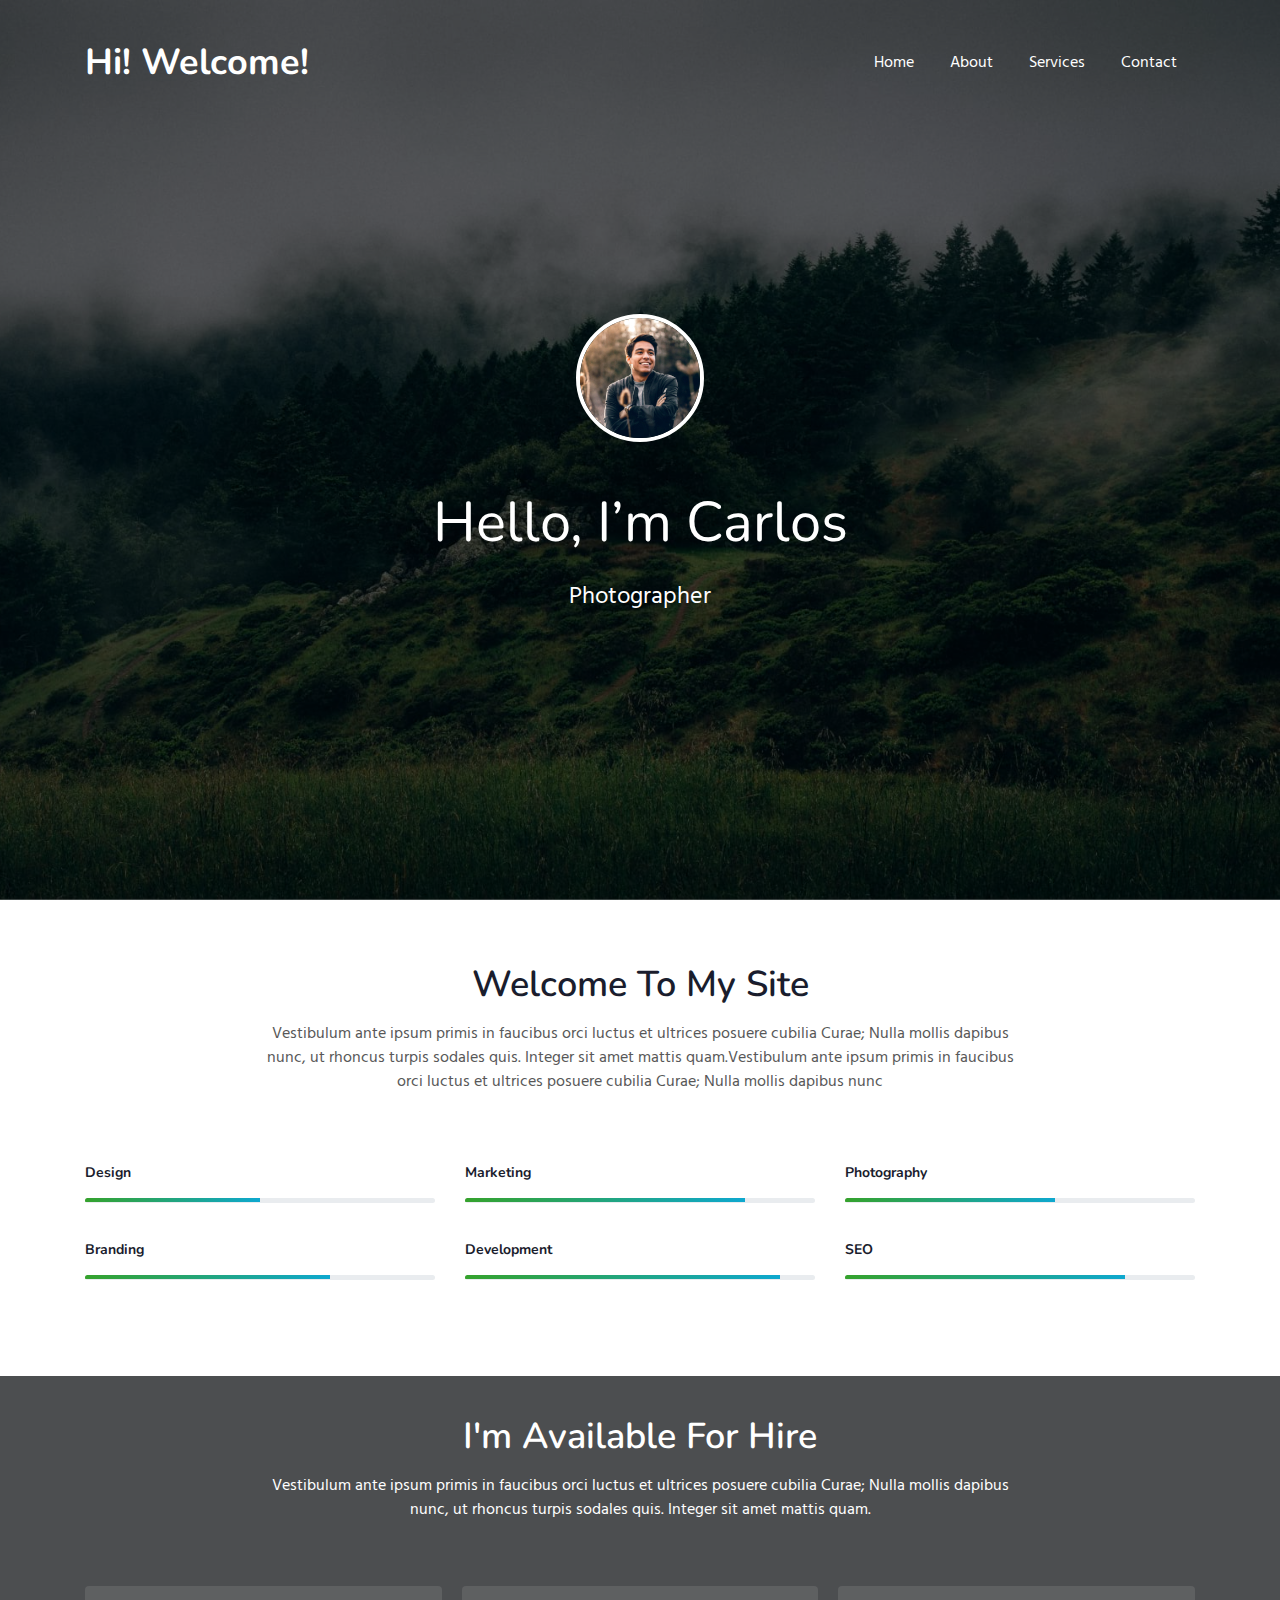
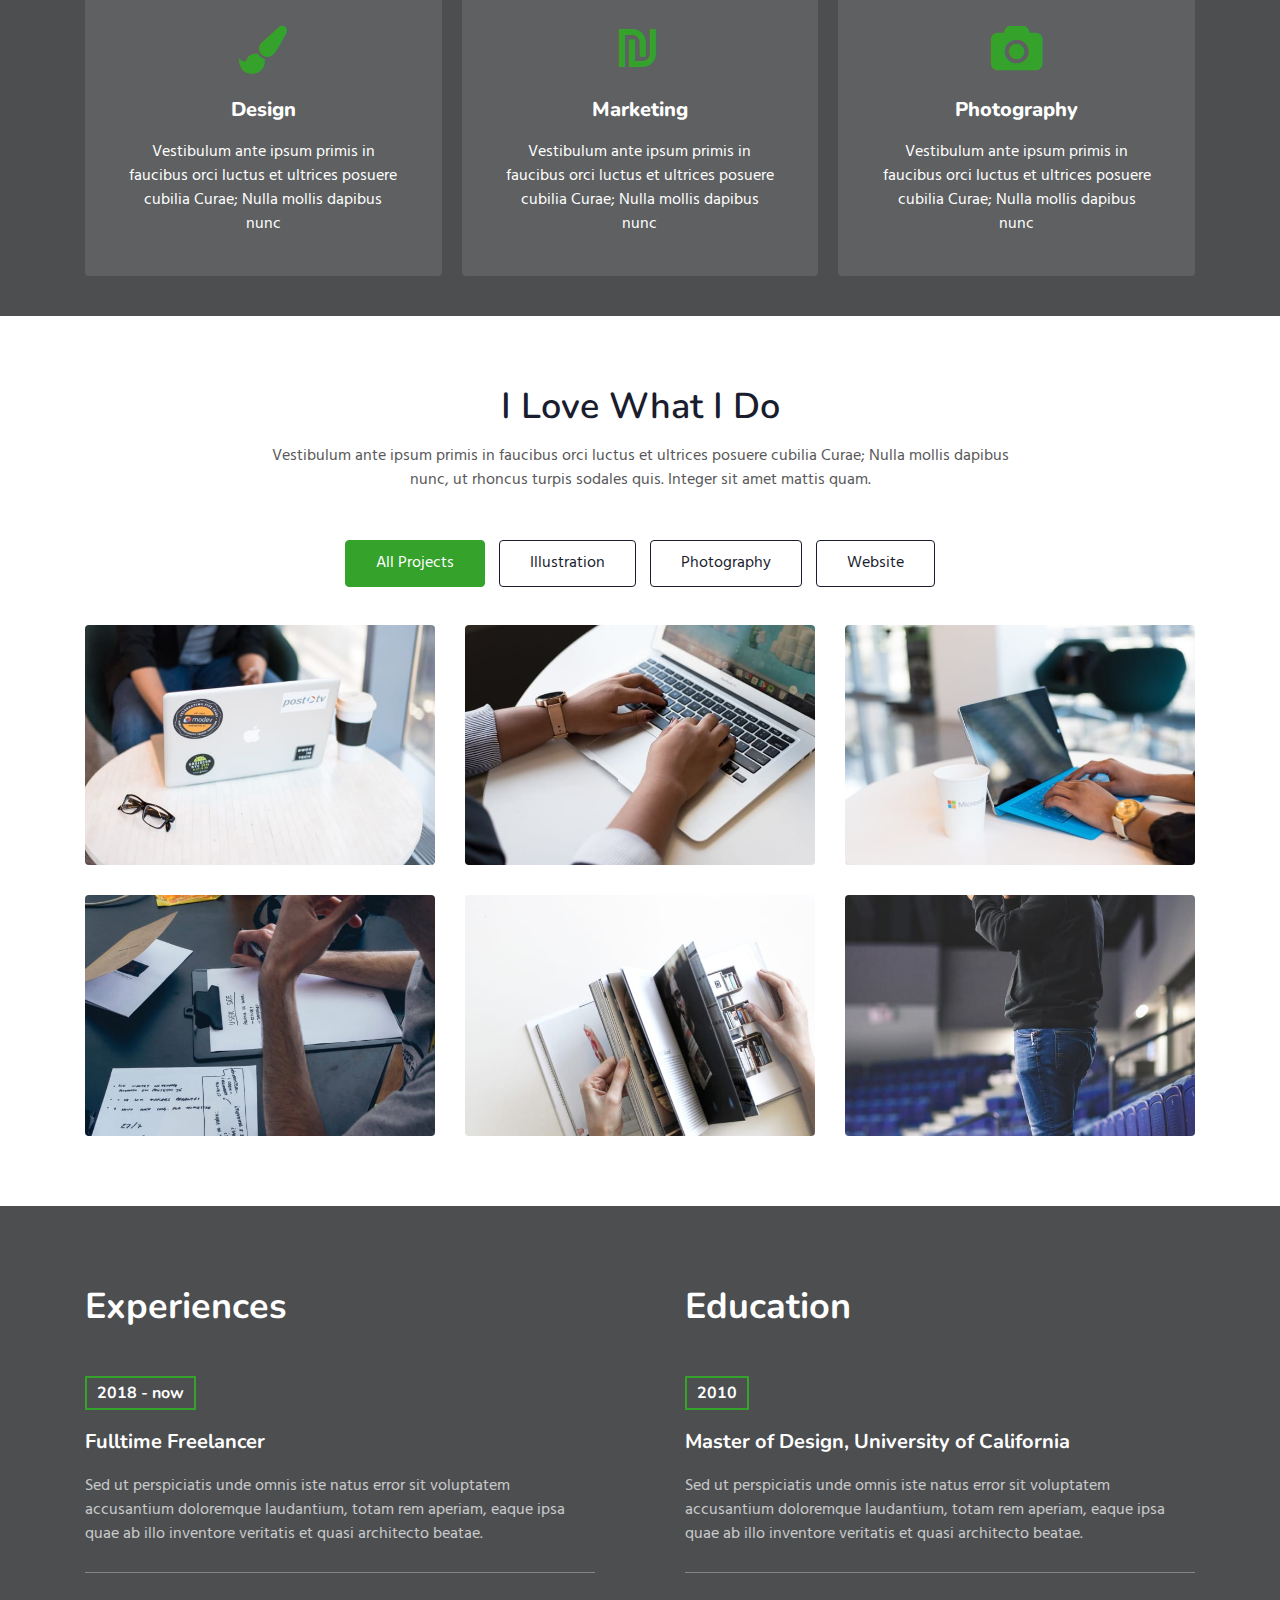
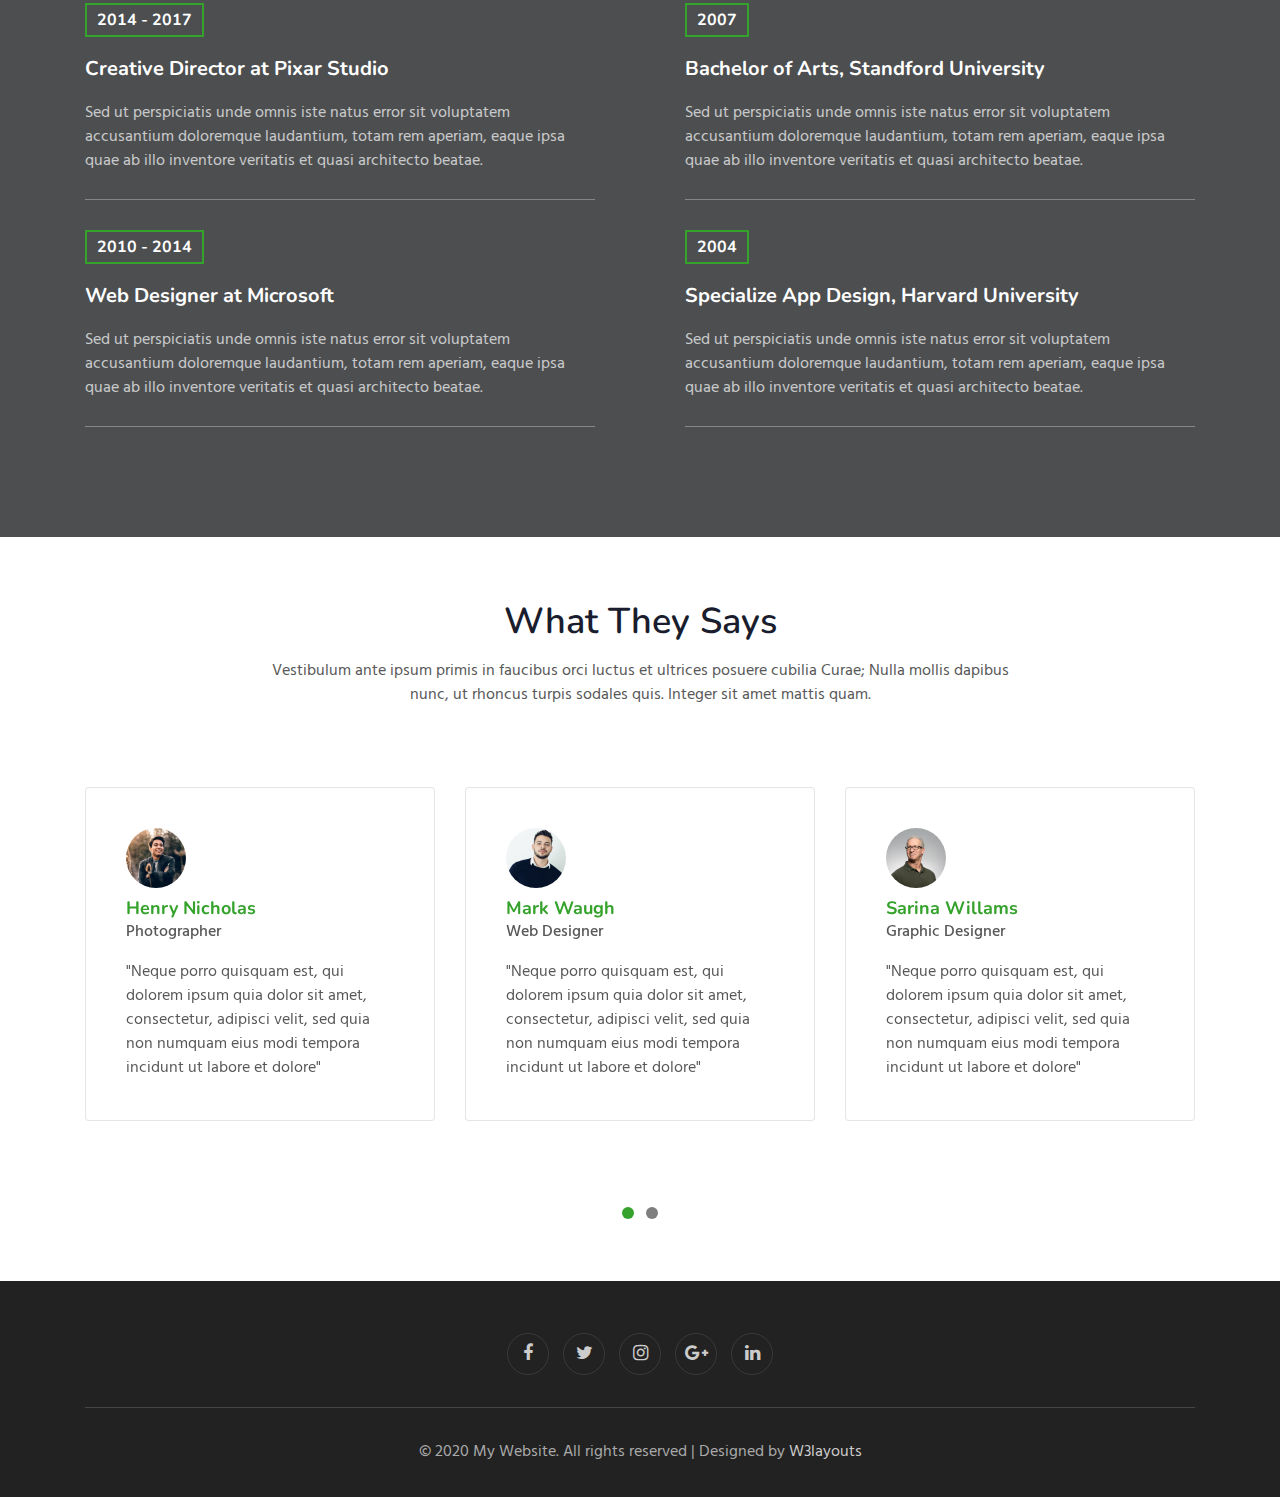
==== index.html @ 971c9e1f "Update index.html" ====
<!--
Author: W3layouts
Author URL: http://w3layouts.com
-->
<!doctype html>
<html lang="cn">
  <head>
    <!-- Required meta tags -->
    <meta charset="utf-8">
    <meta name="viewport" content="width=device-width, initial-scale=1, shrink-to-fit=no">

    <title>My Website a Personal Portfolio Category Bootstrap Responsive Website Template | Home :: W3layouts</title>
    <!-- web fonts -->
    <link href="//fonts.googleapis.com/css?family=Nunito:400,600,700,800,900&display=swap" rel="stylesheet">
    <link href="//fonts.googleapis.com/css?family=Hind&display=swap" rel="stylesheet">
    <!-- //web fonts -->
    <!-- Template CSS -->
    <link rel="stylesheet" href="assets/css/style-starter.css">
  </head>
  <body>

<section class="w3l-bootstrap-header">
  <nav class="navbar navbar-expand-lg navbar-light py-lg-3 py-2">
    <div class="container">
      <a class="navbar-brand" href="index.html"> Hi! Welcome!</a>
      <!-- if logo is image enable this   
    <a class="navbar-brand" href="#index.html">
        <img src="image-path" alt="Your logo" title="Your logo" style="height:35px;" />
    </a> -->
      <button class="navbar-toggler" type="button" data-toggle="collapse" data-target="#navbarSupportedContent"
        aria-controls="navbarSupportedContent" aria-expanded="false" aria-label="Toggle navigation">
        <span class="navbar-toggler-icon fa fa-bars"></span>
      </button>

      <div class="collapse navbar-collapse" id="navbarSupportedContent">
        <ul class="navbar-nav ml-auto">
          <li class="nav-item">
            <a class="nav-link" href="index.html">Home</a>
          </li>
          <li class="nav-item">
            <a class="nav-link" href="about.html">About</a>
          </li>
          <li class="nav-item">
            <a class="nav-link" href="services.html">Services</a>
          </li>
         
        
          <li class="nav-item">
            <a class="nav-link" href="contact.html">Contact</a>
          </li>
        </ul>
        
      </div>
    </div>
  </nav>
</section>
 <!--  Main banner section -->
 <section class="w3l-main-banner" id="home">
  <div class="companies20-content">
    <div class="companies-wrapper">
        <div class="item">
         
            <div class="slider-info banner-view text-center">
              <div class="banner-info container">
                <img src="assets/images/c1.jpg" alt="about image" class="img-fluid">
                <h3 class="banner-text mt-5">Hello, I’m Carlos
                  </h3>
                  <p class="my-4 mb-5">Photographer</p><br>
               
              </div>
            </div>
          
        </div>
    </div>
  </div>
</section>
 <!--  //Main banner section -->
<section class="w3l-about ">
<div class="skills-bars py-5">
 <div class="container py-md-3">
  <div class="heading text-center mx-auto">
    <h3 class="head">Welcome To My Site</h3>
    <p class="my-3 head"> Vestibulum ante ipsum primis in faucibus orci luctus et ultrices posuere cubilia Curae;
      Nulla mollis dapibus nunc, ut rhoncus
      turpis sodales quis. Integer sit amet mattis quam.Vestibulum ante ipsum primis in faucibus orci luctus et ultrices posuere cubilia Curae; Nulla mollis dapibus nunc</p>
      
    </div>
<div class="row mt-5 pt-3">
    <div class="col-lg-4 col-md-4 col-sm-6 skills-bar-grids mb-4 pb-2">
        <h4>Design</h4>
        <div class="progress">
        <div class="progress-bar progress-bar-striped bg-color" role="progressbar" style="width: 50% ;height:4px;" aria-valuenow="50" aria-valuemin="0" aria-valuemax="100">
      </div>
    </div>
</div>
    <div class="col-lg-4 col-md-4 col-sm-6 skills-bar-grids mb-4 pb-2">
        <h4>Marketing</h4>
        <div class="progress">
        <div class="progress-bar progress-bar-striped bg-color" role="progressbar" style="width: 80% ;height:4px;" aria-valuenow="50" aria-valuemin="0" aria-valuemax="100">
      </div>
    </div>
</div>
<div class="col-lg-4  col-md-4 col-sm-6 skills-bar-grids mb-4 pb-2">
    <h4>Photography</h4>
    <div class="progress">
    <div class="progress-bar progress-bar-striped bg-color" role="progressbar" style="width: 60% ;height:4px;" aria-valuenow="50" aria-valuemin="0" aria-valuemax="100">
  </div>
</div>
</div>
<div class="col-lg-4  col-md-4 col-sm-6 skills-bar-grids mb-4 pb-2">
    <h4>Branding</h4>
    <div class="progress">
    <div class="progress-bar progress-bar-striped bg-color" role="progressbar" style="width: 70% ;height:4px;" aria-valuenow="50" aria-valuemin="0" aria-valuemax="100">
  </div>
</div>
</div>
<div class="col-lg-4  col-md-4 col-sm-6 skills-bar-grids mb-4 pb-2">
    <h4>Development</h4>
    <div class="progress">
    <div class="progress-bar progress-bar-striped bg-color" role="progressbar" style="width: 90% ;height:4px;" aria-valuenow="50" aria-valuemin="0" aria-valuemax="100">
  </div>
</div>
</div>
<div class="col-lg-4 col-md-4 col-sm-6 skills-bar-grids ">
    <h4>SEO</h4>
    <div class="progress">
    <div class="progress-bar progress-bar-striped bg-color" role="progressbar" style="width: 80% ;height:4px;" aria-valuenow="50" aria-valuemin="0" aria-valuemax="100">
  </div>
</div>
</div>

 </div>
 </div>
</div>
 </section>
<section class="w3l-feature-3" id="features">
	<div class="grid top-bottom">
		<div class="container">
			<div class="heading text-center mx-auto">
                <h3 class="head text-white">I'm Available For Hire</h3>
                <p class="my-3 head text-white"> Vestibulum ante ipsum primis in faucibus orci luctus et ultrices posuere cubilia Curae;
                  Nulla mollis dapibus nunc, ut rhoncus
                  turpis sodales quis. Integer sit amet mattis quam.</p>
              </div>
			<div class="middle-section grid-column text-center mt-5 pt-3">
				<div class="three-grids-columns">
					<span class="fa fa-paint-brush"></span>
					<h4>Design</h4>
					<p>Vestibulum ante ipsum primis in faucibus orci luctus et ultrices posuere cubilia Curae; Nulla mollis dapibus nunc</p>
					
				</div>
				<div class="three-grids-columns">
					<span class="fa fa-ils"></span>
					<h4>Marketing</h4>
					<p>Vestibulum ante ipsum primis in faucibus orci luctus et ultrices posuere cubilia Curae; Nulla mollis dapibus nunc</p>
					
				</div>
				<div class="three-grids-columns">
					<span class="fa fa-camera"></span>
					<h4>Photography</h4>
					<p>Vestibulum ante ipsum primis in faucibus orci luctus et ultrices posuere cubilia Curae; Nulla mollis dapibus nunc</p>
					
				</div>
			</div>
		</div>
	</div>
</section>
<div class="products-4" id="portfolio">
    <!-- Products4 block -->
    <div id="products4-block" class="text-center">
        <div class="container">
            <div class="heading text-center mx-auto mb-5">
                <h3 class="head">I Love What I Do</h3>
                <p class="my-3 head"> Vestibulum ante ipsum primis in faucibus orci luctus et ultrices posuere cubilia Curae;
                Nulla mollis dapibus nunc, ut rhoncus
                turpis sodales quis. Integer sit amet mattis quam.</p>
              </div>
            <input id="tab1" type="radio" name="tabs" checked>
            <label class="tabtle" for="tab1">All Projects</label>

            <input id="tab2" type="radio" name="tabs">
            <label class="tabtle" for="tab2">Illustration</label>

            <input id="tab3" type="radio" name="tabs">
            <label class="tabtle" for="tab3">Photography</label>

            <input id="tab4" type="radio" name="tabs">
            <label class="tabtle" for="tab4">Website</label>

            <section id="content1" class="tab-content text-left">
                <div class="d-grid grid-col-3">
                    <div class="product">
                        <a href="assets/images/g1.jpg" data-lightbox="example-set"
                            data-title="Lorem ipsum dolor sit amet consectetur adipisicing elit. Numquam architecto, ex veritatis">
                            <figure>
                                <img src="assets/images/g1.jpg" class="img-responsive" alt="" />
                            </figure>
                        </a>
                        
                    </div>
                    <div class="product">
                        <a href="assets/images/g2.jpg" data-lightbox="example-set"
                            data-title="Lorem ipsum dolor sit amet consectetur adipisicing elit. Numquam architecto, ex veritatis">
                            <figure>
                                <img src="assets/images/g2.jpg" class="img-responsive" alt="" />
                            </figure>
                        </a>
                        
                    </div>
                    <div class="product">
                        <a href="assets/images/g3.jpg" data-lightbox="example-set"
                            data-title="Lorem ipsum dolor sit amet consectetur adipisicing elit. Numquam architecto, ex veritatis">
                            <figure>
                                <img src="assets/images/g3.jpg" class="img-responsive" alt="" />
                            </figure>
                        </a>
                        
                    </div>
                    <div class="product">
                        <a href="assets/images/g4.jpg" data-lightbox="example-set"
                            data-title="Lorem ipsum dolor sit amet consectetur adipisicing elit. Numquam architecto, ex veritatis">
                            <figure>
                                <img src="assets/images/g4.jpg" class="img-responsive" alt="" />
                            </figure>
                        </a>
                        
                    </div>
                    <div class="product">
                        <a href="assets/images/g5.jpg" data-lightbox="example-set"
                            data-title="Lorem ipsum dolor sit amet consectetur adipisicing elit. Numquam architecto, ex veritatis">
                            <figure>
                                <img src="assets/images/g5.jpg" class="img-responsive" alt="" />
                            </figure>
                        </a>
                       
                    </div>
                    <div class="product">
                        <a href="assets/images/g6.jpg" data-lightbox="example-set"
                            data-title="Lorem ipsum dolor sit amet consectetur adipisicing elit. Numquam architecto, ex veritatis">
                            <figure>
                                <img src="assets/images/g6.jpg" class="img-responsive" alt="" />
                            </figure>
                        </a>
                        
                    </div>
                    
                    
                </div>
            </section>

            <section id="content2" class="tab-content text-left">
                <div class="d-grid grid-col-3">
                    <div class="product">
                        <a href="assets/images/g7.jpg" data-lightbox="example-set"
                            data-title="Lorem ipsum dolor sit amet consectetur adipisicing elit. Numquam architecto, ex veritatis">
                            <figure>
                                <img src="assets/images/g7.jpg" class="img-responsive" alt="" />
                            </figure>
                        </a>
                        
                    </div>
                    <div class="product">
                        <a href="assets/images/g8.jpg" data-lightbox="example-set"
                            data-title="Lorem ipsum dolor sit amet consectetur adipisicing elit. Numquam architecto, ex veritatis">
                            <figure>
                                <img src="assets/images/g8.jpg" class="img-responsive" alt="" />
                            </figure>
                        </a>
                       
                    </div>
                    <div class="product">
                        <a href="assets/images/g1.jpg" data-lightbox="example-set"
                            data-title="Lorem ipsum dolor sit amet consectetur adipisicing elit. Numquam architecto, ex veritatis">
                            <figure>
                                <img src="assets/images/g1.jpg" class="img-responsive" alt="" />
                            </figure>
                        </a>
                       
                    </div>
                    <div class="product">
                        <a href="assets/images/g2.jpg" data-lightbox="example-set"
                            data-title="Lorem ipsum dolor sit amet consectetur adipisicing elit. Numquam architecto, ex veritatis">
                            <figure>
                                <img src="assets/images/g2.jpg" class="img-responsive" alt="" />
                            </figure>
                        </a>
                       
                    </div>
                    <div class="product">
                        <a href="assets/images/g3.jpg" data-lightbox="example-set"
                            data-title="Lorem ipsum dolor sit amet consectetur adipisicing elit. Numquam architecto, ex veritatis">
                            <figure>
                                <img src="assets/images/g3.jpg" class="img-responsive" alt="" />
                            </figure>
                        </a>
                        
                    </div>
                    <div class="product">
                        <a href="assets/images/g4.jpg" data-lightbox="example-set"
                            data-title="Lorem ipsum dolor sit amet consectetur adipisicing elit. Numquam architecto, ex veritatis">
                            <figure>
                                <img src="assets/images/g4.jpg" class="img-responsive" alt="" />
                            </figure>
                        </a>
                        
                    </div>
                </div>
            </section>

            <section id="content3" class="tab-content text-left">
                <div class="d-grid grid-col-3">
                    <div class="product">
                        <a href="assets/images/g5.jpg" data-lightbox="example-set"
                            data-title="Lorem ipsum dolor sit amet consectetur adipisicing elit. Numquam architecto, ex veritatis">
                            <figure>
                                <img src="assets/images/g5.jpg" class="img-responsive" alt="" />
                            </figure>
                        </a>
                      
                    </div>
                    <div class="product">
                        <a href="assets/images/g6.jpg" data-lightbox="example-set"
                            data-title="Lorem ipsum dolor sit amet consectetur adipisicing elit. Numquam architecto, ex veritatis">
                            <figure>
                                <img src="assets/images/g6.jpg" class="img-responsive" alt="" />
                            </figure>
                        </a>
                       
                    </div>
                    <div class="product">
                        <a href="assets/images/g7.jpg" data-lightbox="example-set"
                            data-title="Lorem ipsum dolor sit amet consectetur adipisicing elit. Numquam architecto, ex veritatis">
                            <figure>
                                <img src="assets/images/g7.jpg" class="img-responsive" alt="" />
                            </figure>
                        </a>
                        
                    </div>
                </div>
            </section>

            <section id="content4" class="tab-content text-left">
                <div class="d-grid grid-col-3">
                    <div class="product">
                        <a href="assets/images/g8.jpg" data-lightbox="example-set"
                            data-title="Lorem ipsum dolor sit amet consectetur adipisicing elit. Numquam architecto, ex veritatis">
                            <figure>
                                <img src="assets/images/g8.jpg" class="img-responsive" alt="" />
                            </figure>
                        </a>
                        
                    </div>
                    <div class="product">
                        <a href="assets/images/g1.jpg" data-lightbox="example-set"
                            data-title="Lorem ipsum dolor sit amet consectetur adipisicing elit. Numquam architecto, ex veritatis">
                            <figure>
                                <img src="assets/images/g1.jpg" class="img-responsive" alt="" />
                            </figure>
                        </a>
                        
                    </div>
                </div>
            </section>
        </div>
    </div>
    <!-- Products4 block -->
</div>
<script src="assets/js/jquery-3.3.1.min.js"></script>
<script src="assets/js/lightbox-plus-jquery.min.js"></script>
<section class="services-12" id="experience">
	<div class="form-12-content">
		<div class="container">
			<div class="grid grid-column-2 ">
				
				<div class="column1">
          <h3 class="mb-5">Experiences</h3>
					<div class="experience-top">
            <h5>2018 - now</h5>
						<h4>Fulltime Freelancer</h4>
						<p class="my-3 text-white">Sed ut perspiciatis unde omnis iste natus error sit voluptatem accusantium doloremque laudantium, totam rem aperiam, eaque ipsa quae ab illo inventore veritatis et quasi architecto beatae.</p>
            </div>
            <div class="experience-top">
              <h5>2014 - 2017</h5>
              <h4>Creative Director at Pixar Studio</h4>
              <p class="my-3 text-white">Sed ut perspiciatis unde omnis iste natus error sit voluptatem accusantium doloremque laudantium, totam rem aperiam, eaque ipsa quae ab illo inventore veritatis et quasi architecto beatae.</p>
              </div>
              <div class="experience-top">
                <h5>2010 - 2014</h5>
                <h4>Web Designer at Microsoft</h4>
                <p class="my-3 text-white">Sed ut perspiciatis unde omnis iste natus error sit voluptatem accusantium doloremque laudantium, totam rem aperiam, eaque ipsa quae ab illo inventore veritatis et quasi architecto beatae.</p>
                </div>
					</div>
					<div class="column2">
            <h3 class="mb-5">Education</h3>
            <div class="experience-top">
              <h5>2010</h5>
              <h4>Master of Design, University of California</h4>
              <p class="my-3 text-white">Sed ut perspiciatis unde omnis iste natus error sit voluptatem accusantium doloremque laudantium, totam rem aperiam, eaque ipsa quae ab illo inventore veritatis et quasi architecto beatae.</p>
              </div>
              <div class="experience-top">
                <h5>2007</h5>
                <h4>Bachelor of Arts, Standford University</h4>
                <p class="my-3 text-white">Sed ut perspiciatis unde omnis iste natus error sit voluptatem accusantium doloremque laudantium, totam rem aperiam, eaque ipsa quae ab illo inventore veritatis et quasi architecto beatae.</p>
                </div>
                <div class="experience-top">
                  <h5>2004</h5>
                  <h4>Specialize App Design, Harvard University</h4>
                  <p class="my-3 text-white">Sed ut perspiciatis unde omnis iste natus error sit voluptatem accusantium doloremque laudantium, totam rem aperiam, eaque ipsa quae ab illo inventore veritatis et quasi architecto beatae.</p>
                  </div>
					</div>
			</div>
		</div>
	</div>
</section>
<section class="w3l-testimonials" id="testimonials">
  <div class="customers-6-content py-5">
    <div class="container py-lg-3">
      <div class="heading text-center mx-auto">
        <h3 class="head">What They Says</h3>
        <p class="my-3 head "> Vestibulum ante ipsum primis in faucibus orci luctus et ultrices posuere cubilia Curae;
          Nulla mollis dapibus nunc, ut rhoncus
          turpis sodales quis. Integer sit amet mattis quam.</p>
      </div>
     
      <div id="customerhnyCarousel" class="carousel slide" data-ride="carousel">

        <ol class="carousel-indicators">
          <li data-target="#customerhnyCarousel" data-slide-to="0" class="active"></li>
                        <li data-target="#customerhnyCarousel" data-slide-to="1"></li>
                      
        </ol>
        <!-- Carousel items -->
        <div class="carousel-inner pb-5">

          <div class="carousel-item active">
            <div class="customer row py-5 mt-3">
              <div class="col-lg-4 col-md-6">
                <div class="card">
                 
                  <div class="card-body">
                    <img class="card-img-top img-responsive" src="assets/images/c1.jpg" alt="">
                    <h3 class="card-title mt-2">Henry Nicholas</h3>
                    <p class="sub-title mb-3">Photographer</p>
                    <p class="card-text">  "Neque porro quisquam est, qui dolorem ipsum quia dolor sit amet, consectetur, adipisci velit, sed quia non numquam eius modi tempora incidunt ut labore et dolore"
                    </p>
                  
                    
                  </div>
                </div>
              </div>
              <div class="col-lg-4 col-md-6 off-testi-2">
                <div class="card">
                
                  <div class="card-body">
                    <img class="card-img-top img-responsive" src="assets/images/c2.jpg" alt="">
                    <h3 class="card-title mt-2">Mark Waugh</h3>
                    <p class="sub-title mb-3">Web Designer</p>
                    <p class="card-text">  "Neque porro quisquam est, qui dolorem ipsum quia dolor sit amet, consectetur, adipisci velit, sed quia non numquam eius modi tempora incidunt ut labore et dolore"
                    </p>
                    
                  
                  </div>
                </div>
              </div>
              <div class="col-lg-4 offset-md-3 offset-lg-0 col-md-6 off-testi">
                <div class="card">
                  
                  <div class="card-body">
                    <img class="card-img-top img-responsive" src="assets/images/c3.jpg" alt="">
                    <h3 class="card-title mt-2">Sarina Willams</h3>
                    <p class="sub-title mb-3">Graphic Designer</p>
                    <p class="card-text">  "Neque porro quisquam est, qui dolorem ipsum quia dolor sit amet, consectetur, adipisci velit, sed quia non numquam eius modi tempora incidunt ut labore et dolore"
                     </p>
                   
                    
                  </div>
                </div>
              </div>
            </div>
          </div>
          <!--.item-->

          <div class="carousel-item">
            <div class="customer row py-5 mt-3">
              <div class="col-lg-4 col-md-6">
                <div class="card">
                 
                  <div class="card-body">
                    <img class="card-img-top img-responsive" src="assets/images/c2.jpg" alt="">
                    <h3 class="card-title mt-2">Mark Waugh</h3>
                    <p class="sub-title mb-3">Engineer</p>
                    <p class="card-text">  "Neque porro quisquam est, qui dolorem ipsum quia dolor sit amet, consectetur, adipisci velit, sed quia non numquam eius modi tempora incidunt ut labore et dolore"
                    </p>
                  
                  
                  </div>
                </div>
              </div>
              <div class="col-lg-4 col-md-6 off-testi-2">
                <div class="card">
                 
                  <div class="card-body">
                    <img class="card-img-top img-responsive" src="assets/images/c3.jpg" alt="">
                    <h3 class="card-title mt-2">Sarina Willams</h3>
                    <p class="sub-title mb-3">Engineer</p>
                    <p class="card-text">  "Neque porro quisquam est, qui dolorem ipsum quia dolor sit amet, consectetur, adipisci velit, sed quia non numquam eius modi tempora incidunt ut labore et dolore"
                     </p>
                  
                    
                  </div>
                </div>
                
                
              </div>
              <div class="col-lg-4 offset-md-3 offset-lg-0 col-md-6 off-testi">
                <div class="card">
                 
                  <div class="card-body">
                    <img class="card-img-top img-responsive" src="assets/images/c1.jpg" alt="">
                    <h3 class="card-title mt-2">Henry Nicholas</h3>
                    <p class="sub-title mb-3">Engineer</p>
                    <p class="card-text"> "Neque porro quisquam est, qui dolorem ipsum quia dolor sit amet, consectetur, adipisci velit, sed quia non numquam eius modi tempora incidunt ut labore et dolore"
                    </p>
                   
                    
                  </div>
                </div>
              </div>
            </div>
            
          </div>
           

        </div>
        <!--.carousel-inner-->
      </div>
    </div>
  </div>
  <!--//customers -->
</section>
 
 <!-- grids block 5 -->
 <section class="w3l-footer-29-main" id="footer">
  <div class="footer-29 text-center">
      <div class="container">
        
        <div class="main-social-footer-29">
                    
          <a href="#facebook" class="facebook"><span class="fa fa-facebook"></span></a>
          <a href="#twitter" class="twitter"><span class="fa fa-twitter"></span></a>
          <a href="#instagram" class="instagram"><span class="fa fa-instagram"></span></a>
          <a href="#google-plus" class="google-plus"><span class="fa fa-google-plus"></span></a>
          <a href="#linkedin" class="linkedin"><span class="fa fa-linkedin"></span></a>
      </div>
          <div class="bottom-copies text-center">
              <p class="copy-footer-29">© 2020 My Website. All rights reserved | Designed by <a href="https://w3layouts.com">W3layouts</a></p>
               
          </div>
      </div>
  </div>
   <!-- move top -->
  <button onclick="topFunction()" id="movetop" title="Go to top">
              <span class="fa fa-angle-up"></span>
                 </button>
                 <script>
                     // When the user scrolls down 20px from the top of the document, show the button
                     window.onscroll = function () {
                         scrollFunction()
                     };
              
                     function scrollFunction() {
                         if (document.body.scrollTop > 20 || document.documentElement.scrollTop > 20) {
                             document.getElementById("movetop").style.display = "block";
                         } else {
                             document.getElementById("movetop").style.display = "none";
                         }
                     }
              
                     // When the user clicks on the button, scroll to the top of the document
                     function topFunction() {
                         document.body.scrollTop = 0;
                         document.documentElement.scrollTop = 0;
                     }
                 </script>
                 <!-- /move top -->
</section>
<!-- // grids block 5 -->
<script src="assets/js/jquery-3.3.1.min.js"></script>
<!-- //footer-28 block -->
</section>

<script>
    $(function () {
      $('.navbar-toggler').click(function () {
        $('body').toggleClass('noscroll');
      })
    });
  </script>
  <!-- jQuery first, then Popper.js, then Bootstrap JS -->
  <script src="https://code.jquery.com/jquery-3.4.1.slim.min.js"
    integrity="sha384-J6qa4849blE2+poT4WnyKhv5vZF5SrPo0iEjwBvKU7imGFAV0wwj1yYfoRSJoZ+n" crossorigin="anonymous">
  </script>
  
  <script src="https://stackpath.bootstrapcdn.com/bootstrap/4.4.1/js/bootstrap.min.js"
    integrity="sha384-wfSDF2E50Y2D1uUdj0O3uMBJnjuUD4Ih7YwaYd1iqfktj0Uod8GCExl3Og8ifwB6" crossorigin="anonymous">
  </script>

<!-- Smooth scrolling -->



</body>

</html>
<!-- // grids block 5 -->
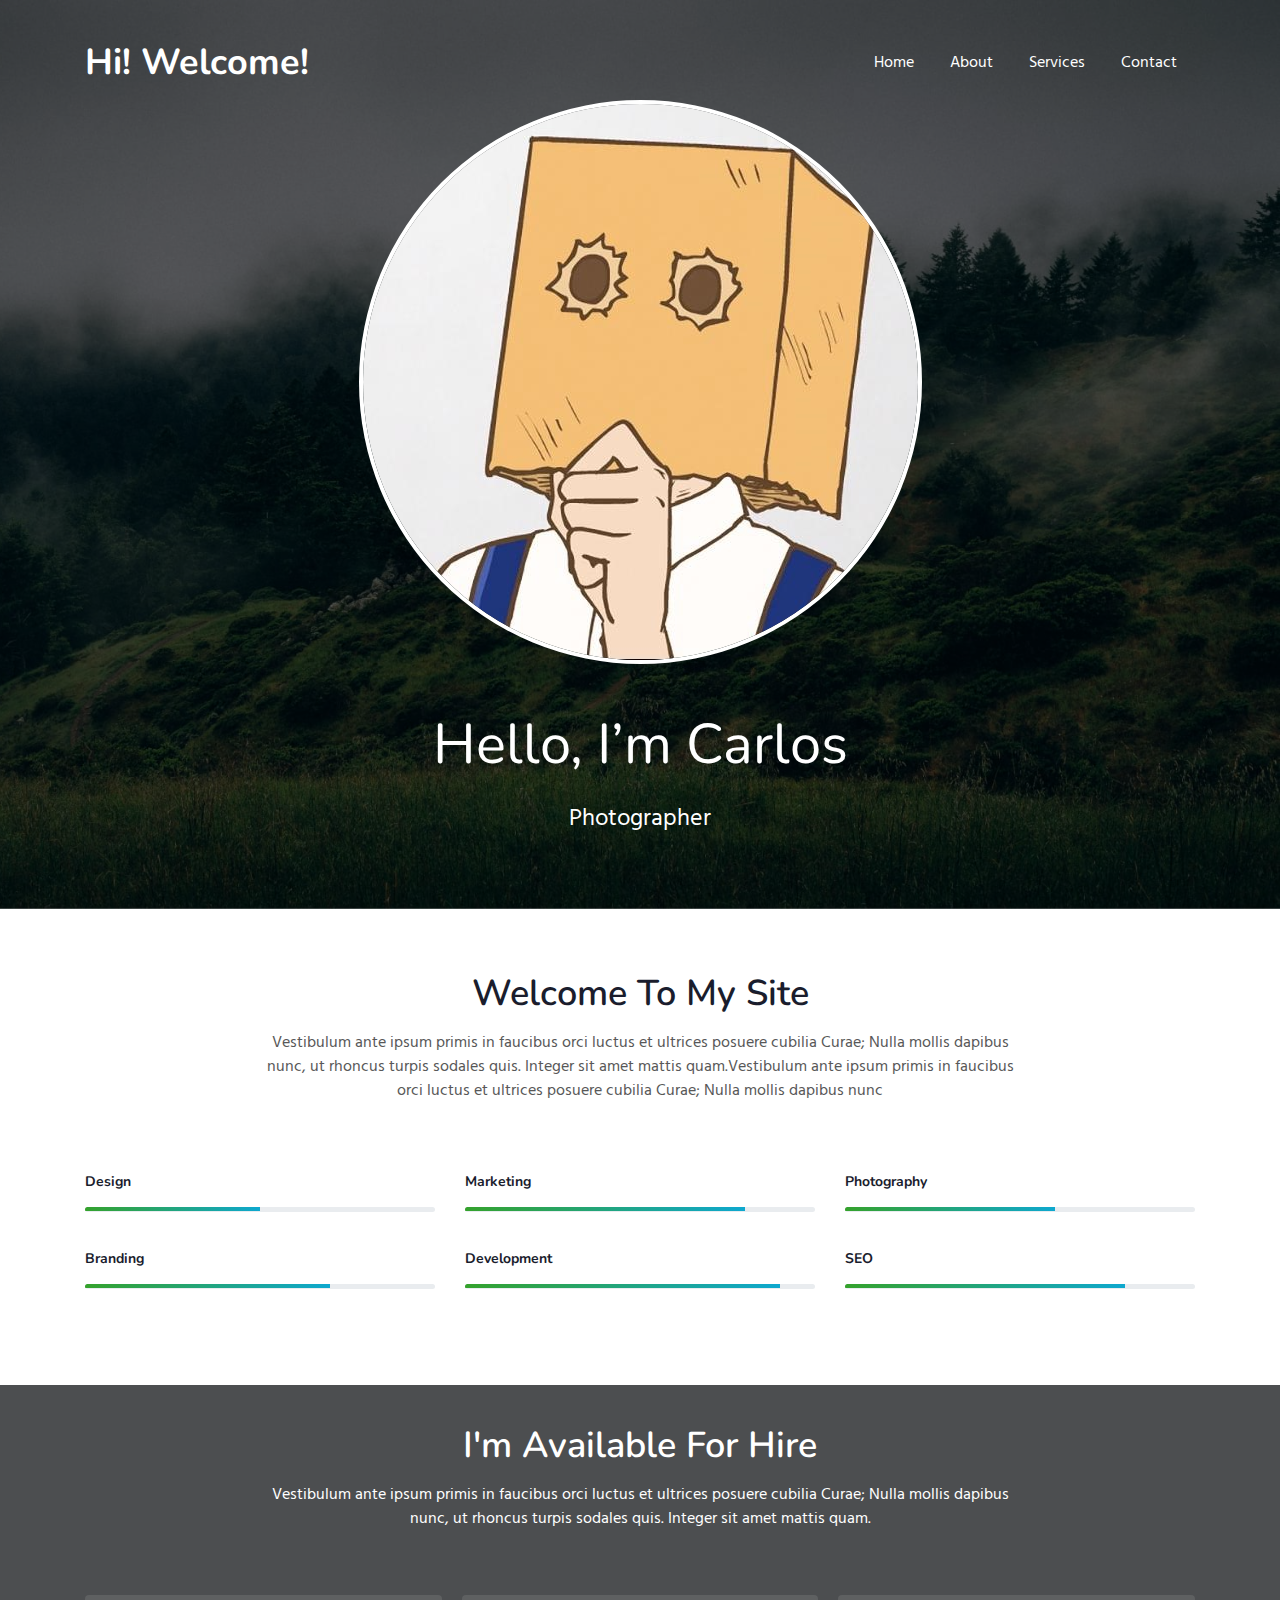
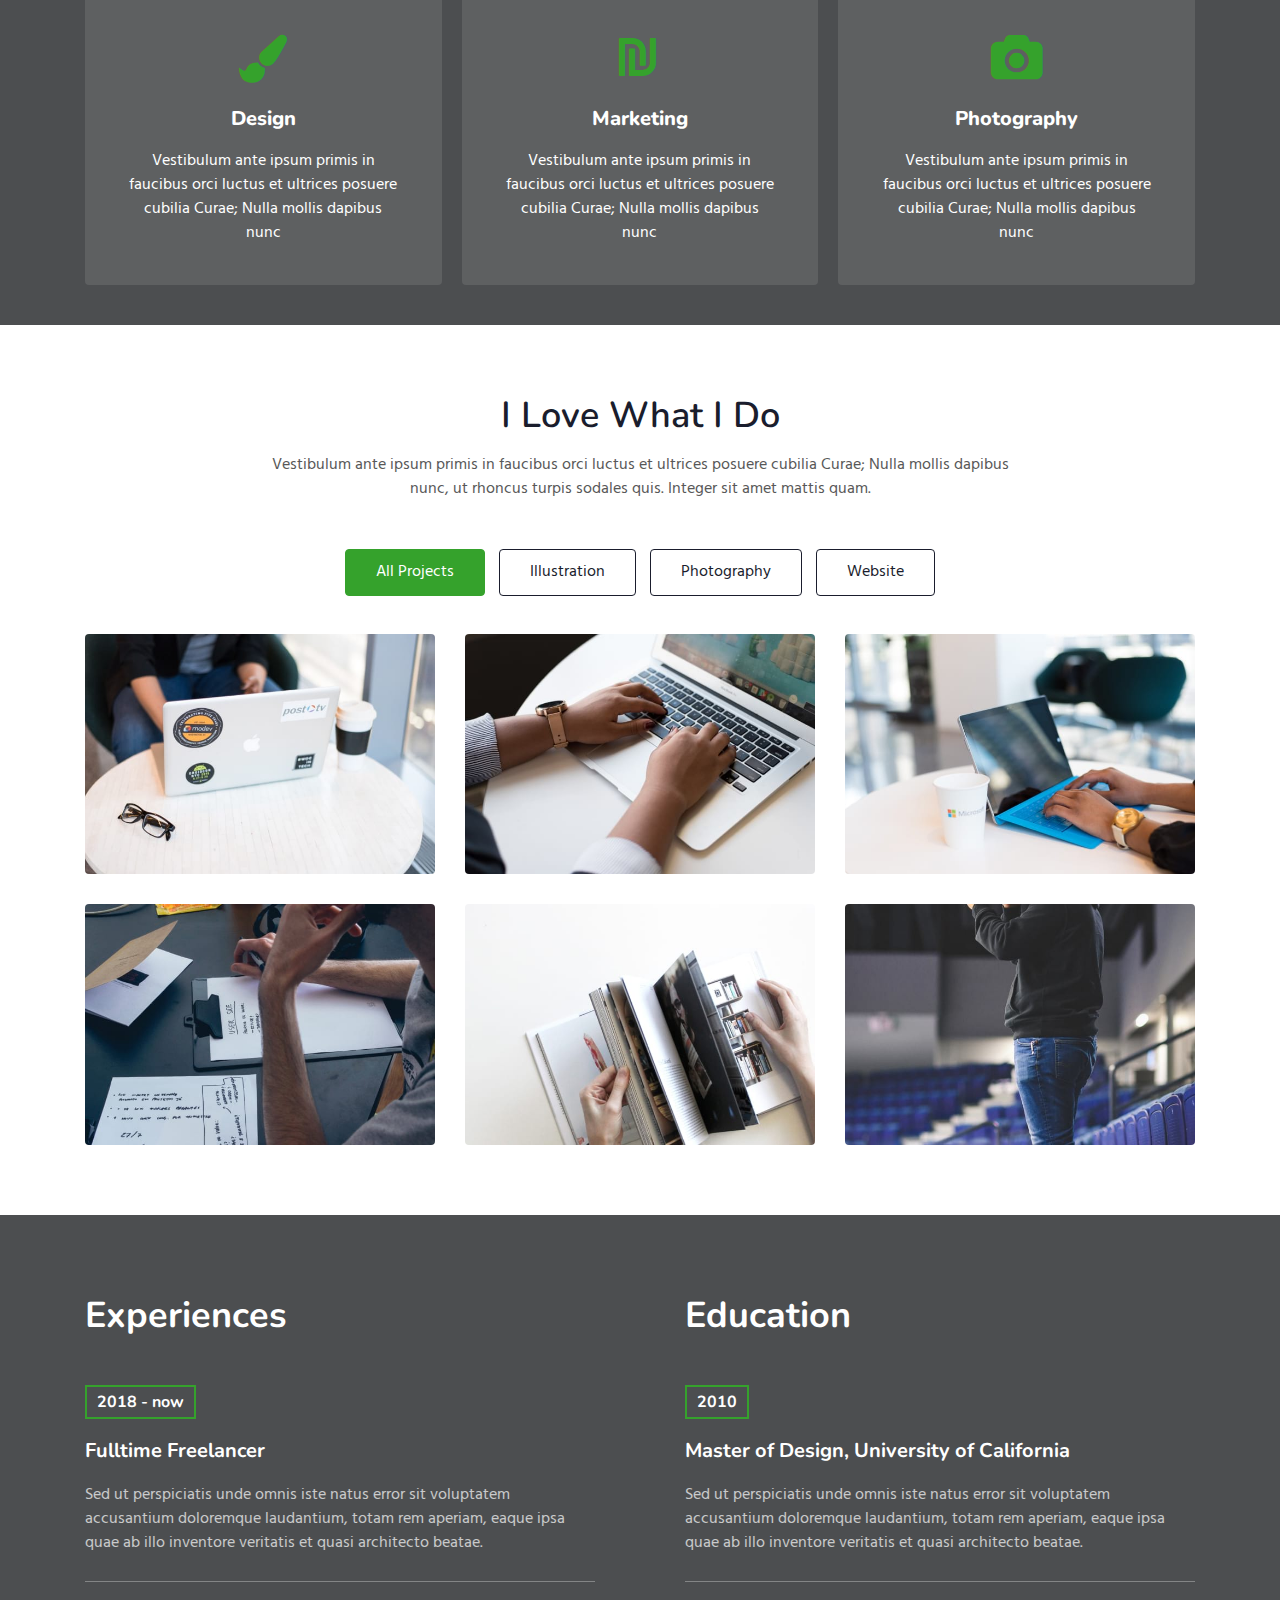
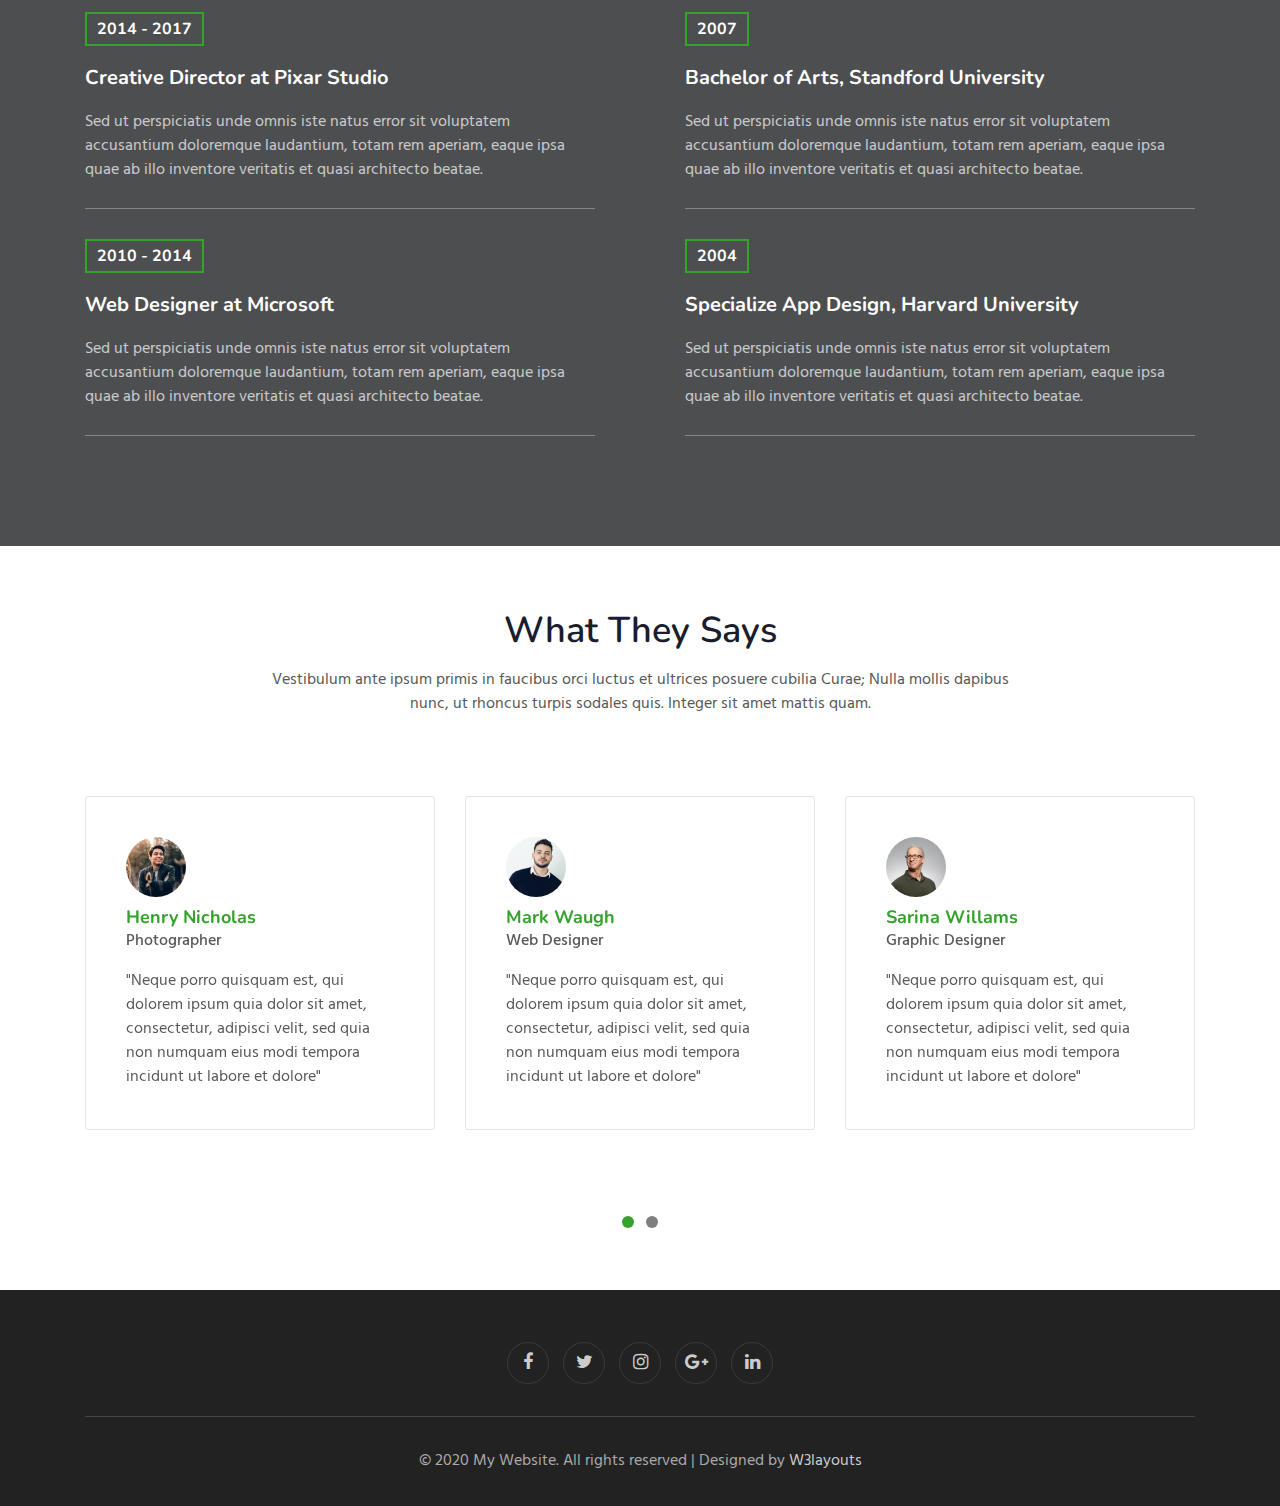
==== commit ee9dc55c: "Update index.html" ====
--- a/index.html
+++ b/index.html
@@ -62,7 +62,7 @@
          
             <div class="slider-info banner-view text-center">
               <div class="banner-info container">
-                <img src="assets/images/c1.jpg" alt="about image" class="img-fluid">
+                <img src="assets/images/纸盒人.jpg" alt="about image" class="img-fluid">
                 <h3 class="banner-text mt-5">Hello, I’m Carlos
                   </h3>
                   <p class="my-4 mb-5">Photographer</p><br>
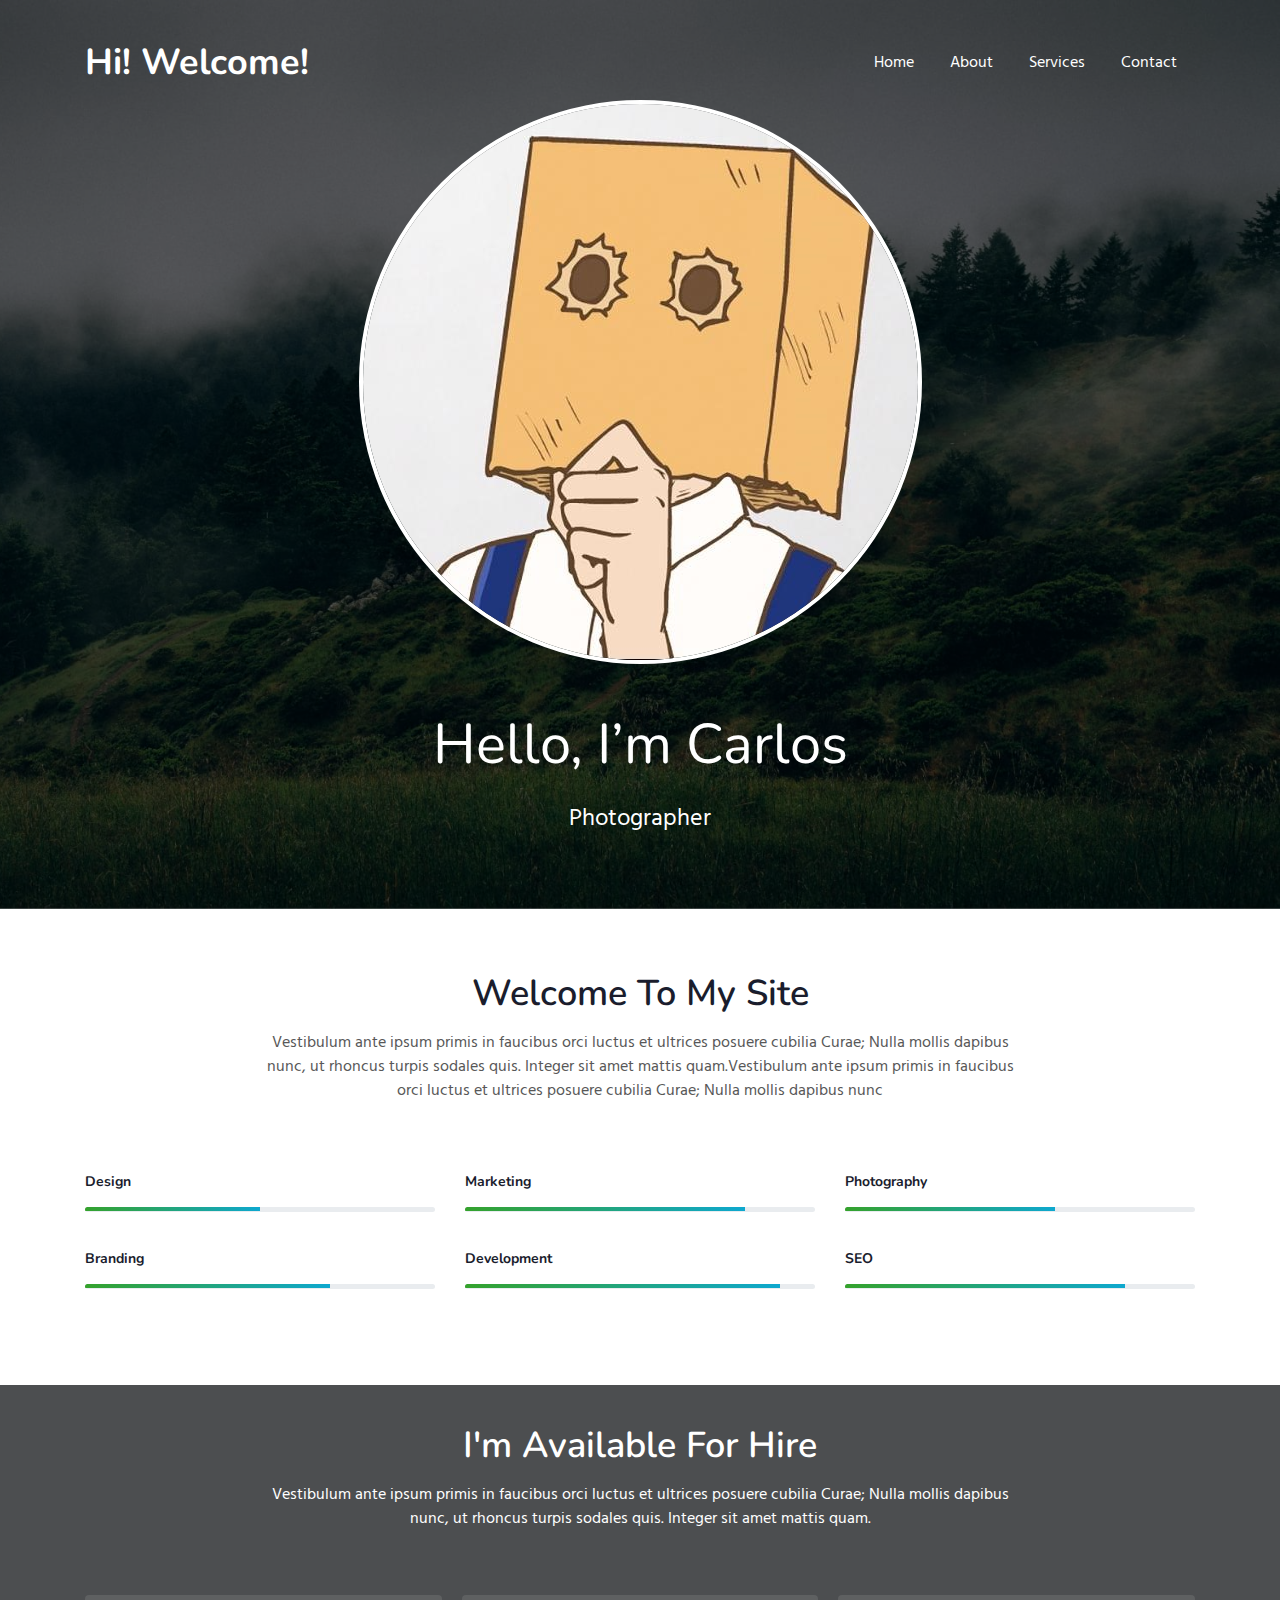
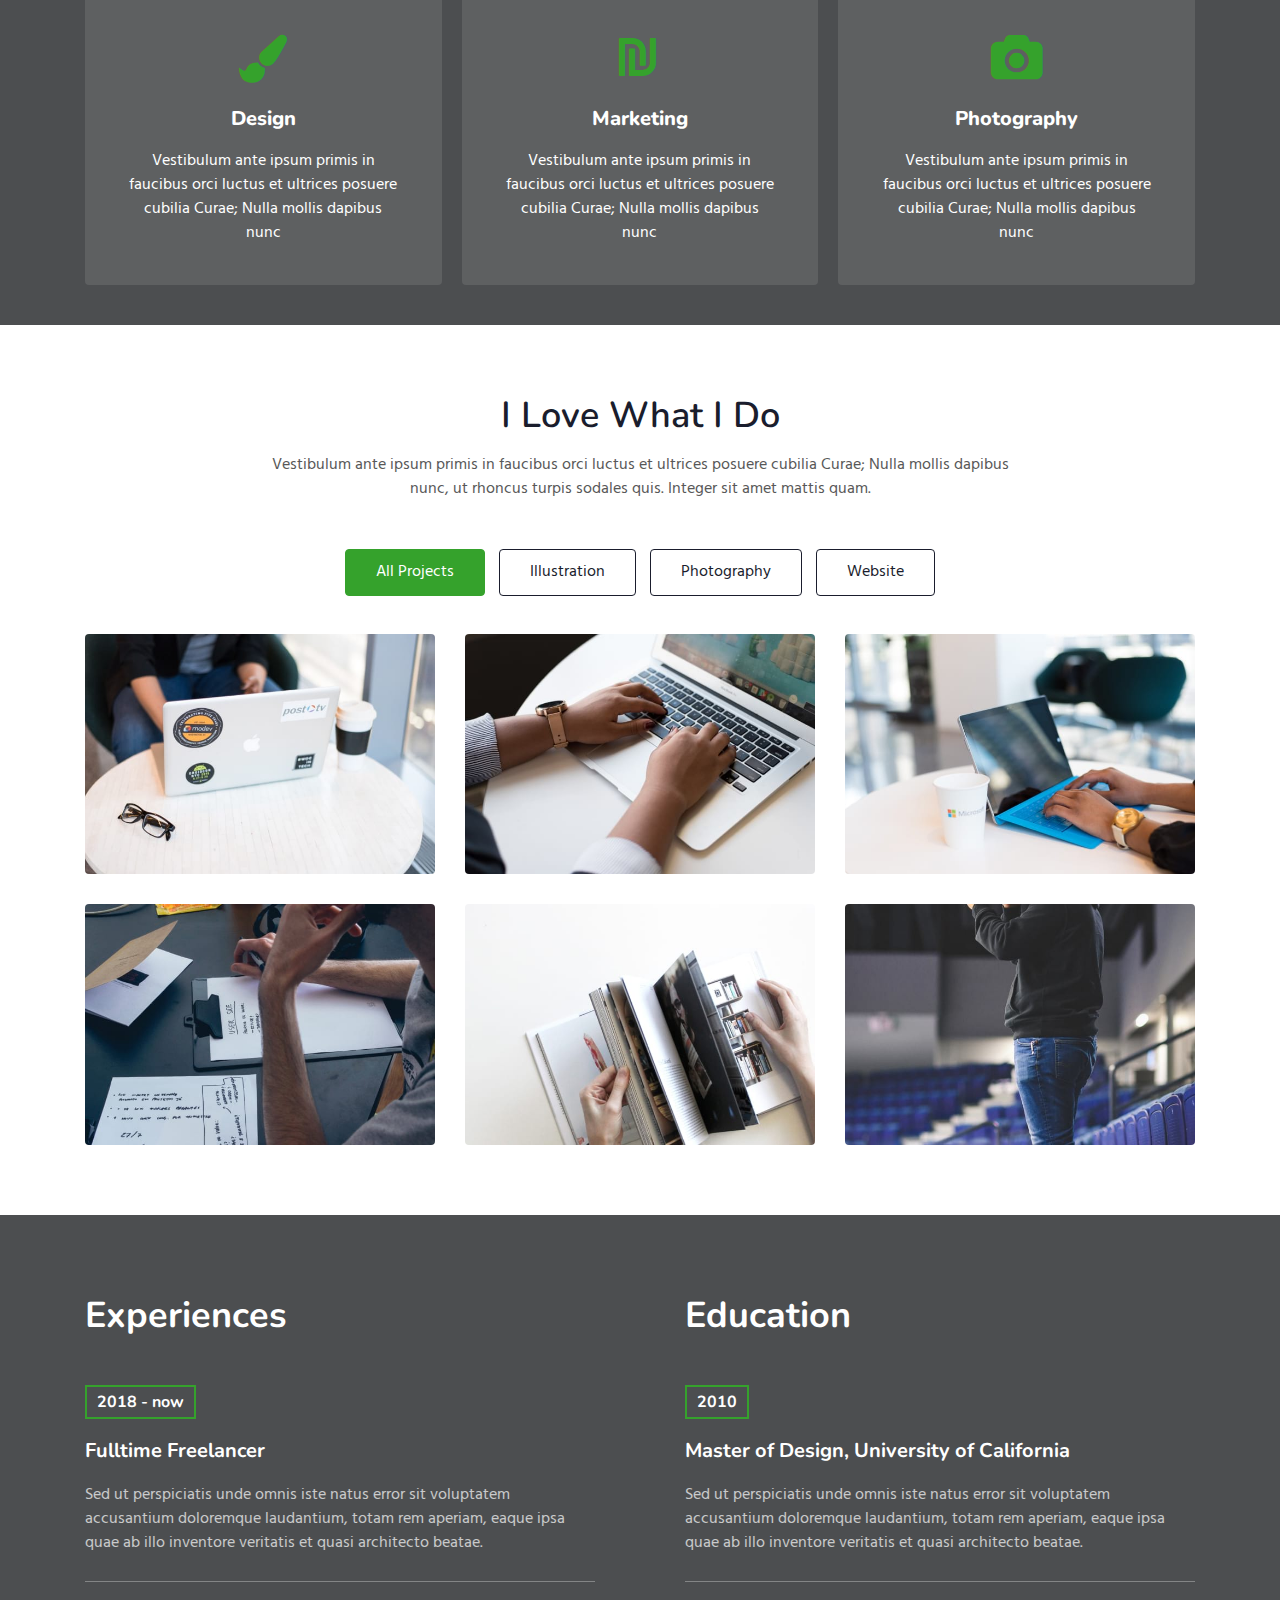
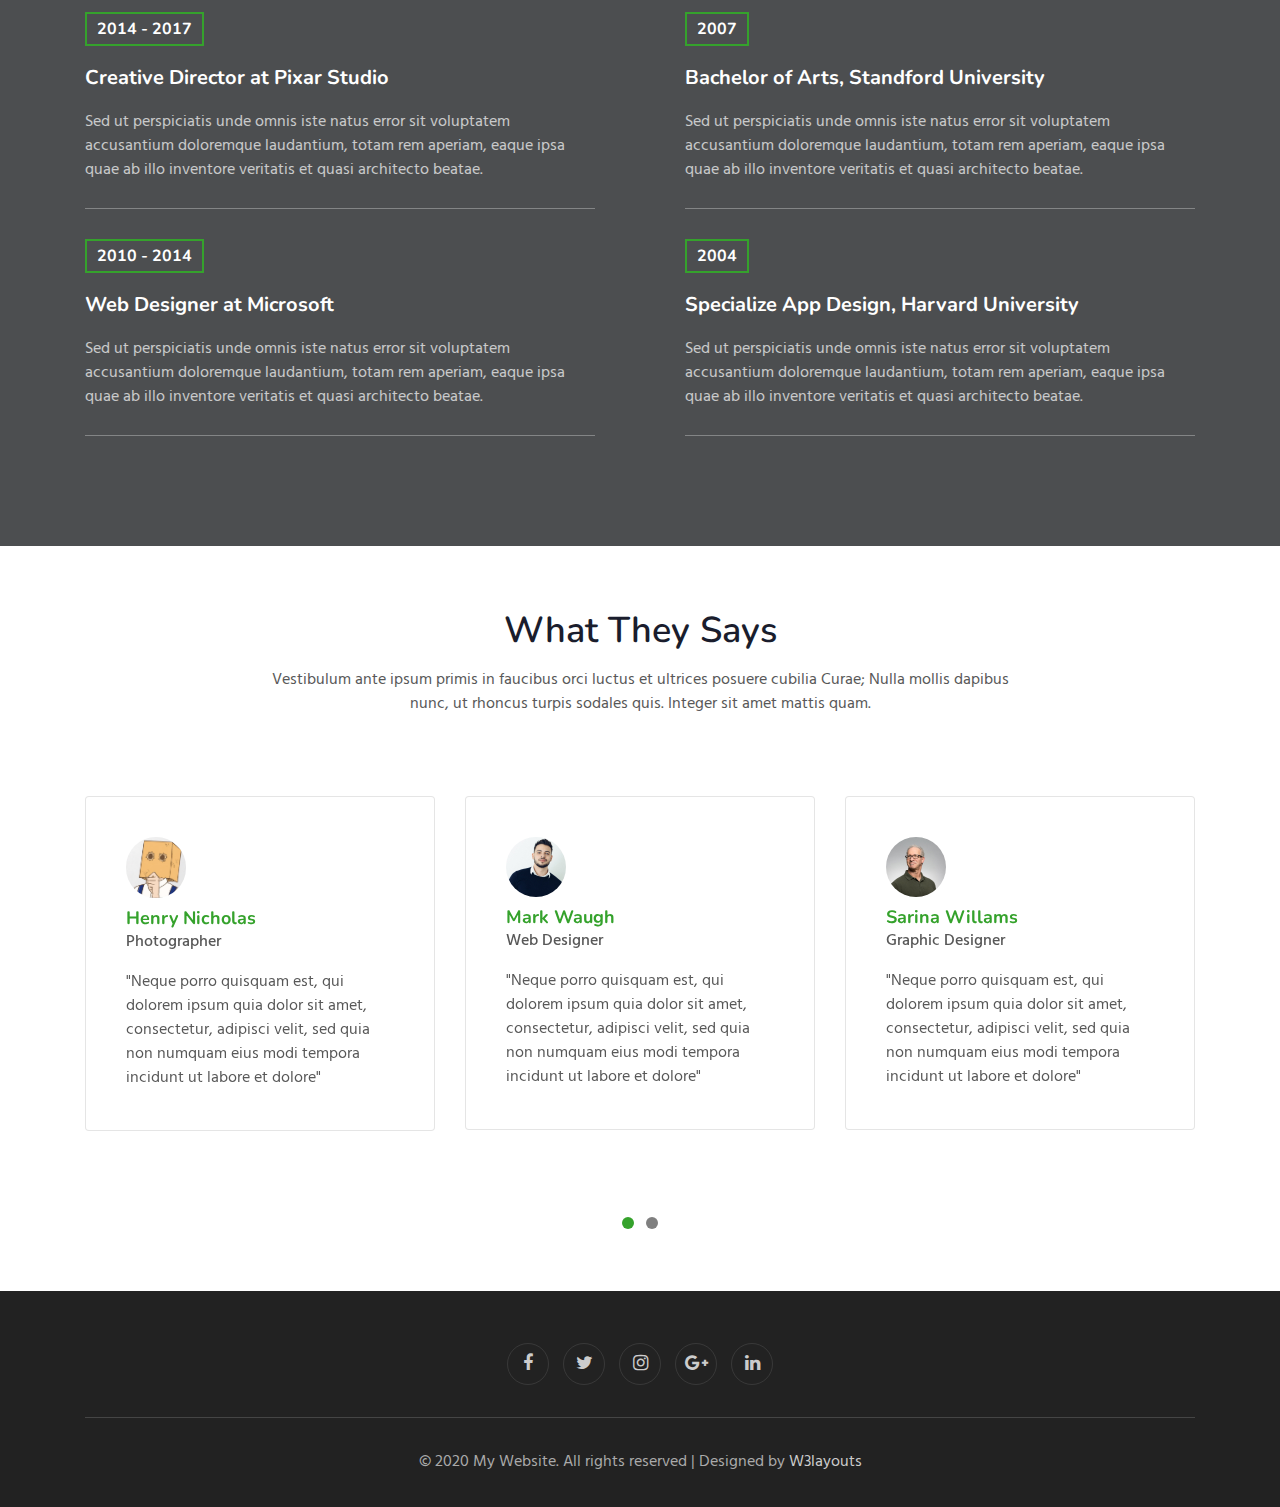
==== commit 3108bec4: "Update index.html" ====
--- a/index.html
+++ b/index.html
@@ -438,7 +438,7 @@
                 <div class="card">
                  
                   <div class="card-body">
-                    <img class="card-img-top img-responsive" src="assets/images/c1.jpg" alt="">
+                    <img class="card-img-top img-responsive" src="assets/images/纸盒人.jpg" alt="">
                     <h3 class="card-title mt-2">Henry Nicholas</h3>
                     <p class="sub-title mb-3">Photographer</p>
                     <p class="card-text">  "Neque porro quisquam est, qui dolorem ipsum quia dolor sit amet, consectetur, adipisci velit, sed quia non numquam eius modi tempora incidunt ut labore et dolore"
@@ -516,7 +516,7 @@
                 <div class="card">
                  
                   <div class="card-body">
-                    <img class="card-img-top img-responsive" src="assets/images/c1.jpg" alt="">
+                    <img class="card-img-top img-responsive" src="assets/images/纸盒人.jpg" alt="">
                     <h3 class="card-title mt-2">Henry Nicholas</h3>
                     <p class="sub-title mb-3">Engineer</p>
                     <p class="card-text"> "Neque porro quisquam est, qui dolorem ipsum quia dolor sit amet, consectetur, adipisci velit, sed quia non numquam eius modi tempora incidunt ut labore et dolore"
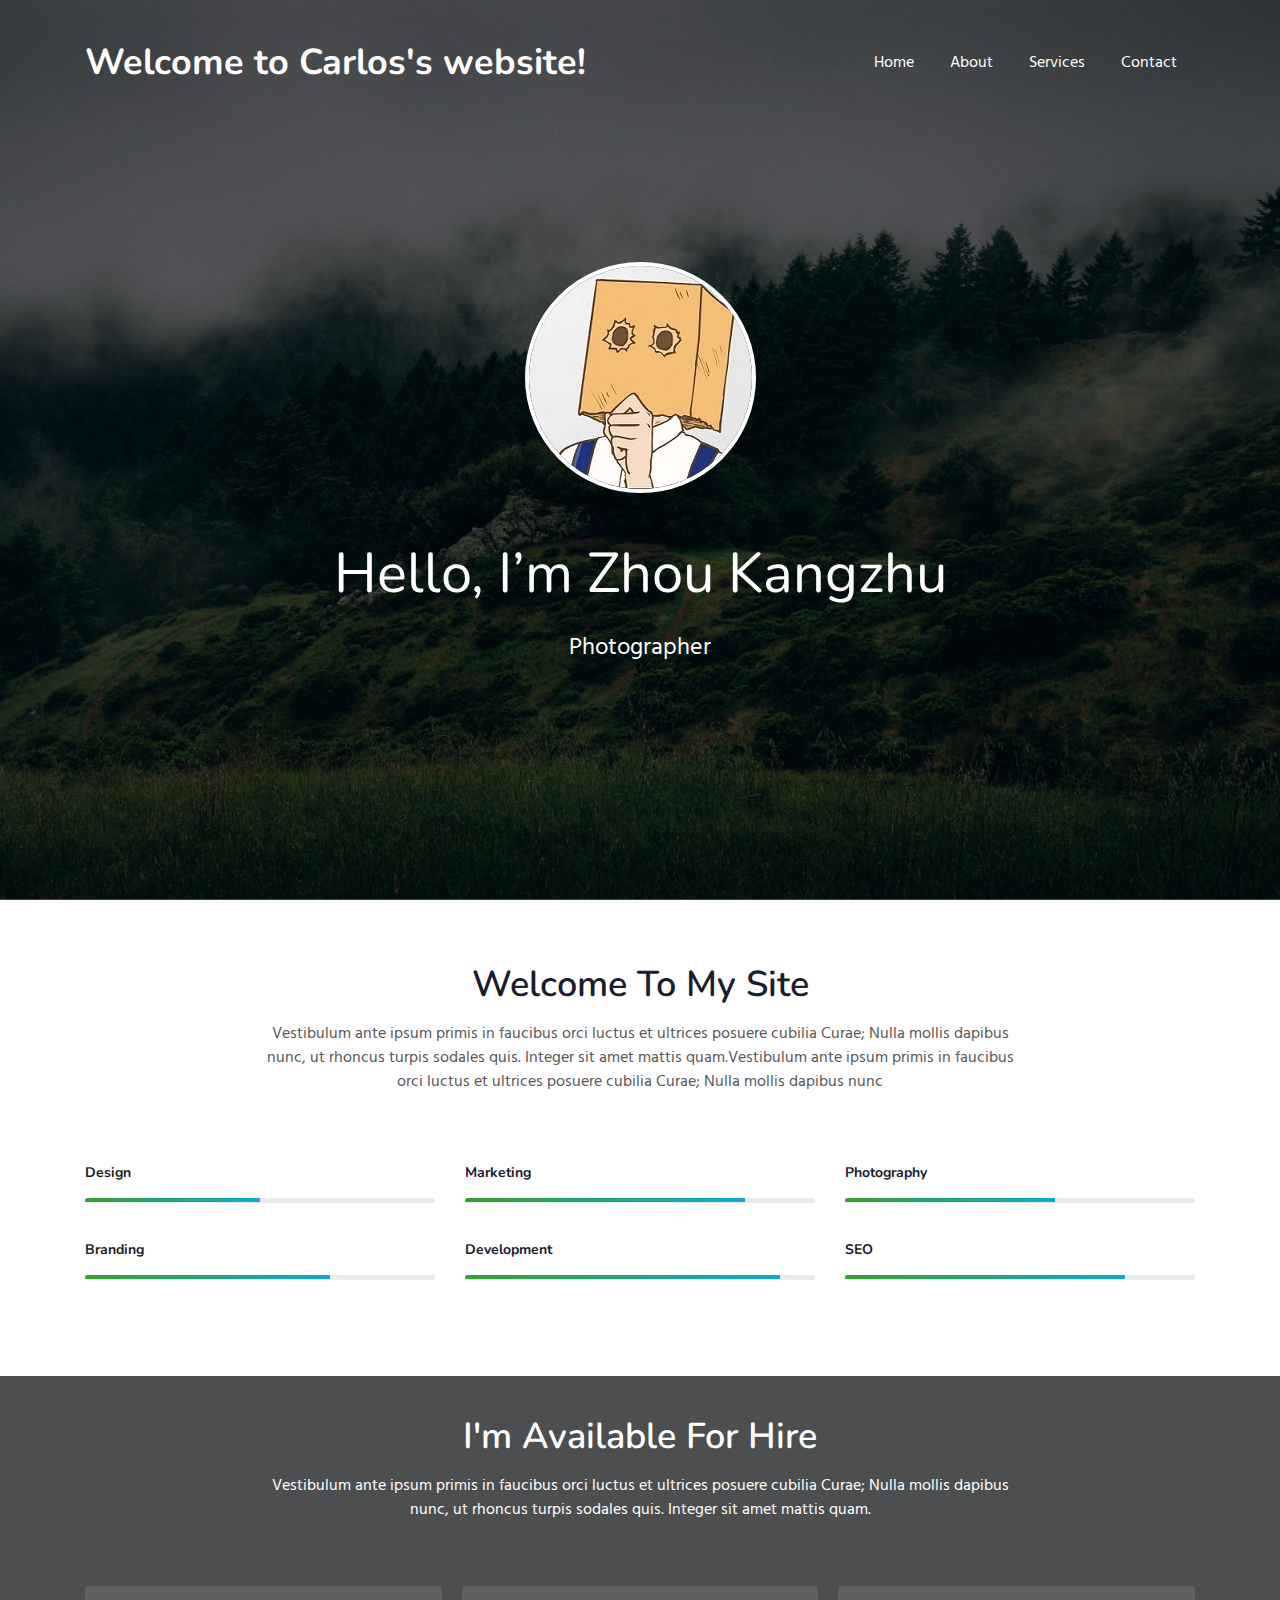
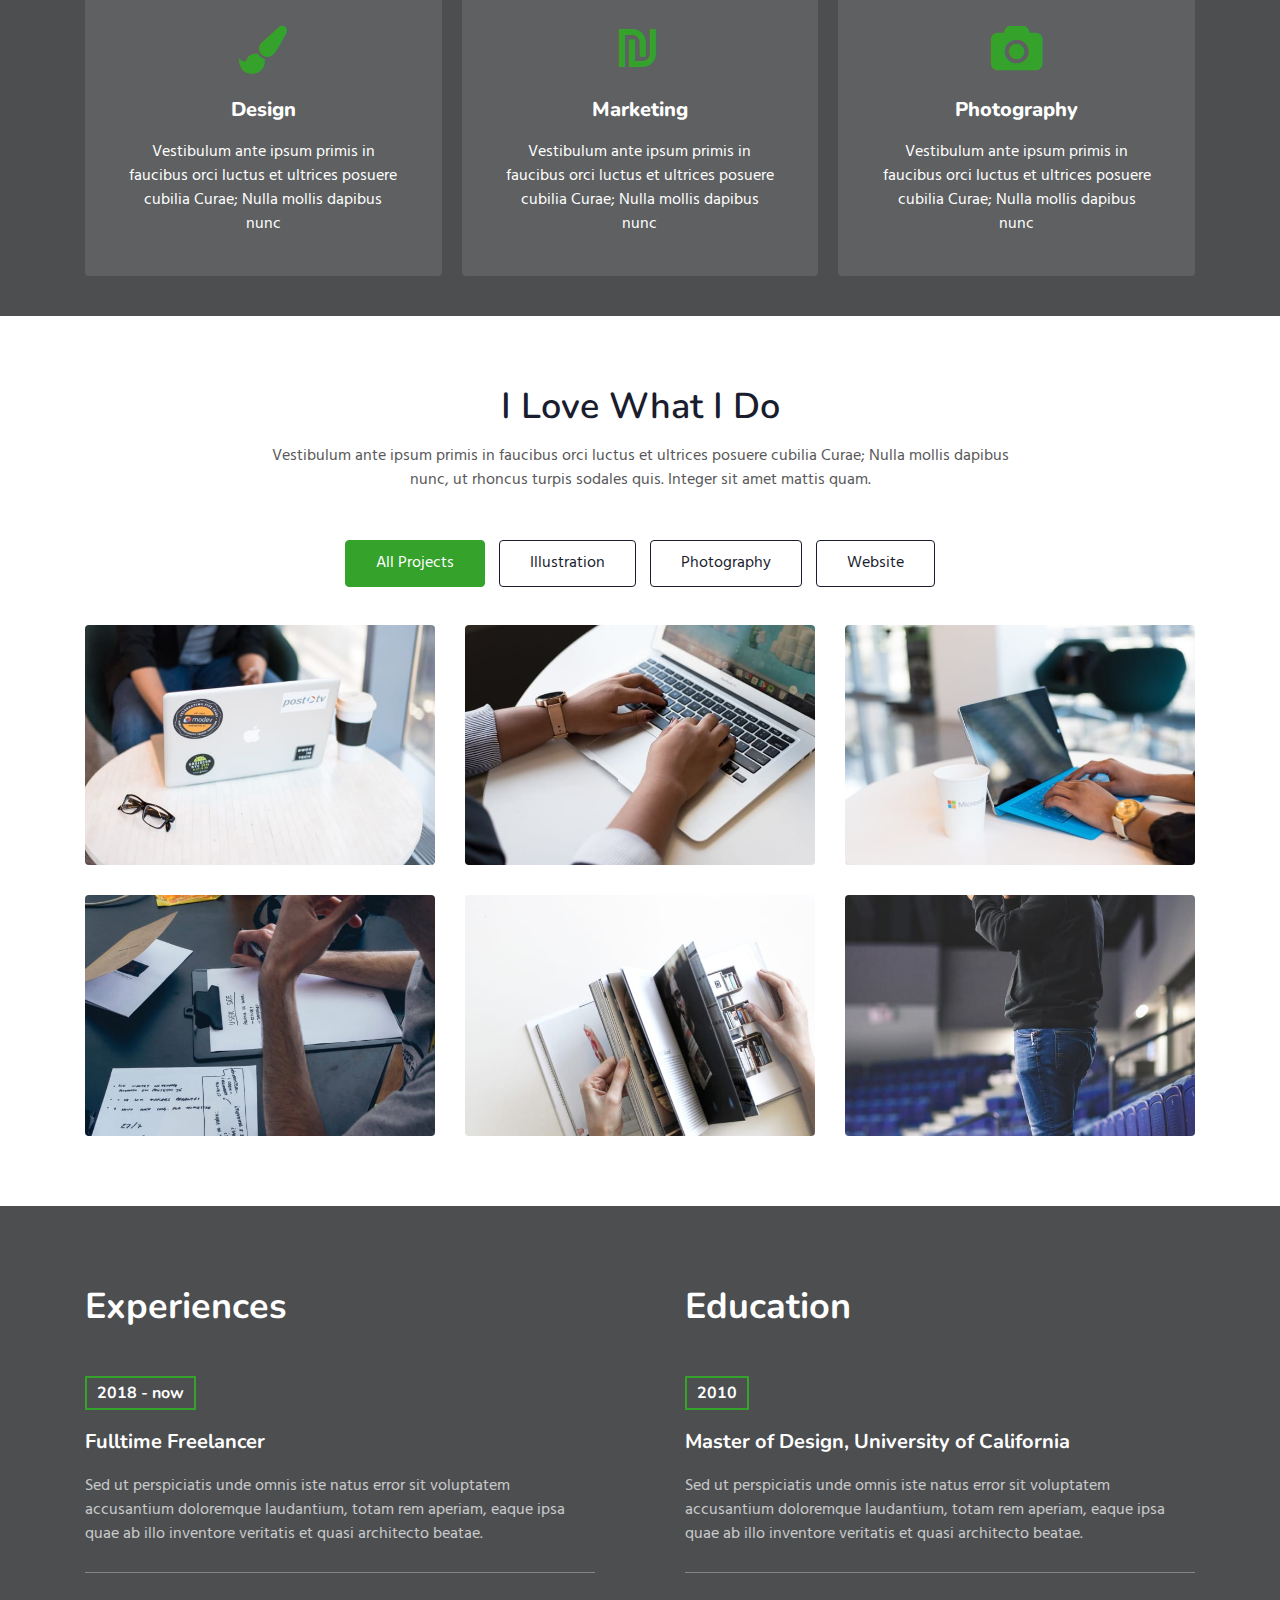
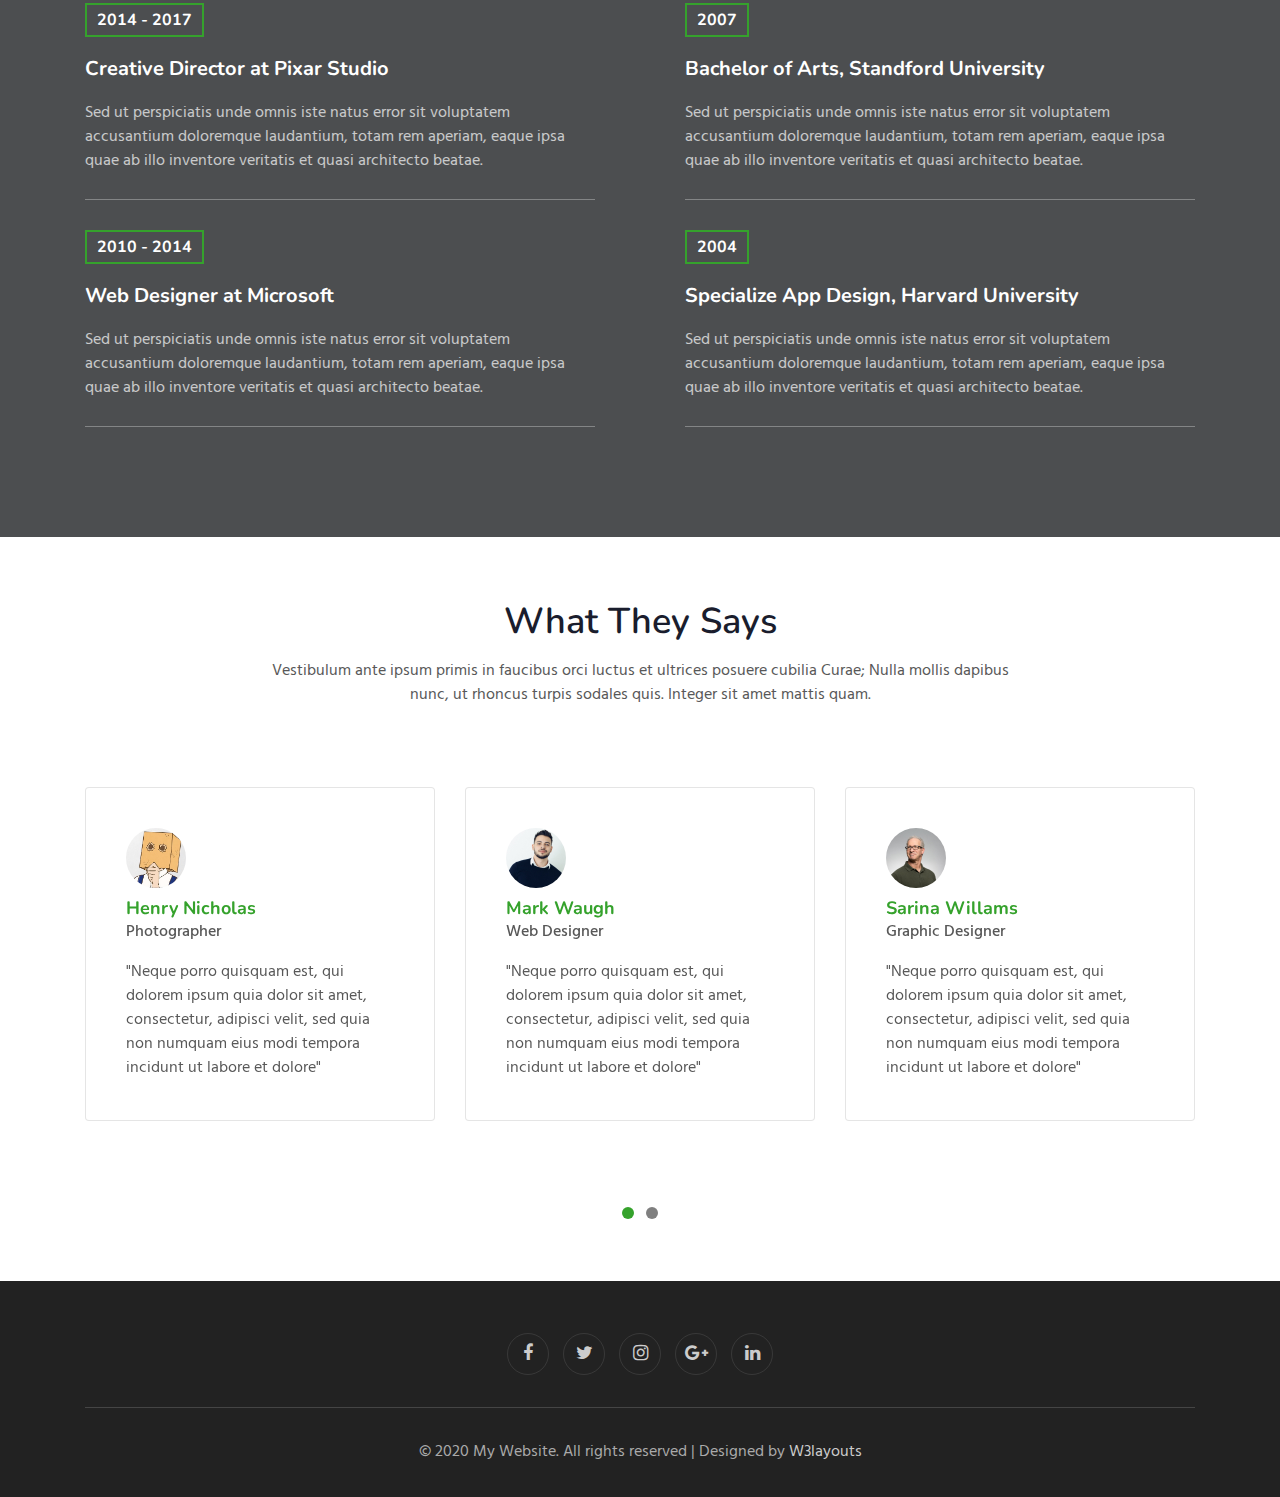
==== commit 78545f26: "Update index.html" ====
--- a/index.html
+++ b/index.html
@@ -22,7 +22,7 @@
 <section class="w3l-bootstrap-header">
   <nav class="navbar navbar-expand-lg navbar-light py-lg-3 py-2">
     <div class="container">
-      <a class="navbar-brand" href="index.html"> Hi! Welcome!</a>
+      <a class="navbar-brand" href="index.html">Welcome to Carlos's website!</a>
       <!-- if logo is image enable this   
     <a class="navbar-brand" href="#index.html">
         <img src="image-path" alt="Your logo" title="Your logo" style="height:35px;" />
@@ -63,7 +63,7 @@
             <div class="slider-info banner-view text-center">
               <div class="banner-info container">
                 <img src="assets/images/纸盒人.jpg" alt="about image" class="img-fluid">
-                <h3 class="banner-text mt-5">Hello, I’m Carlos
+                <h3 class="banner-text mt-5">Hello, I’m Zhou Kangzhu
                   </h3>
                   <p class="my-4 mb-5">Photographer</p><br>
                
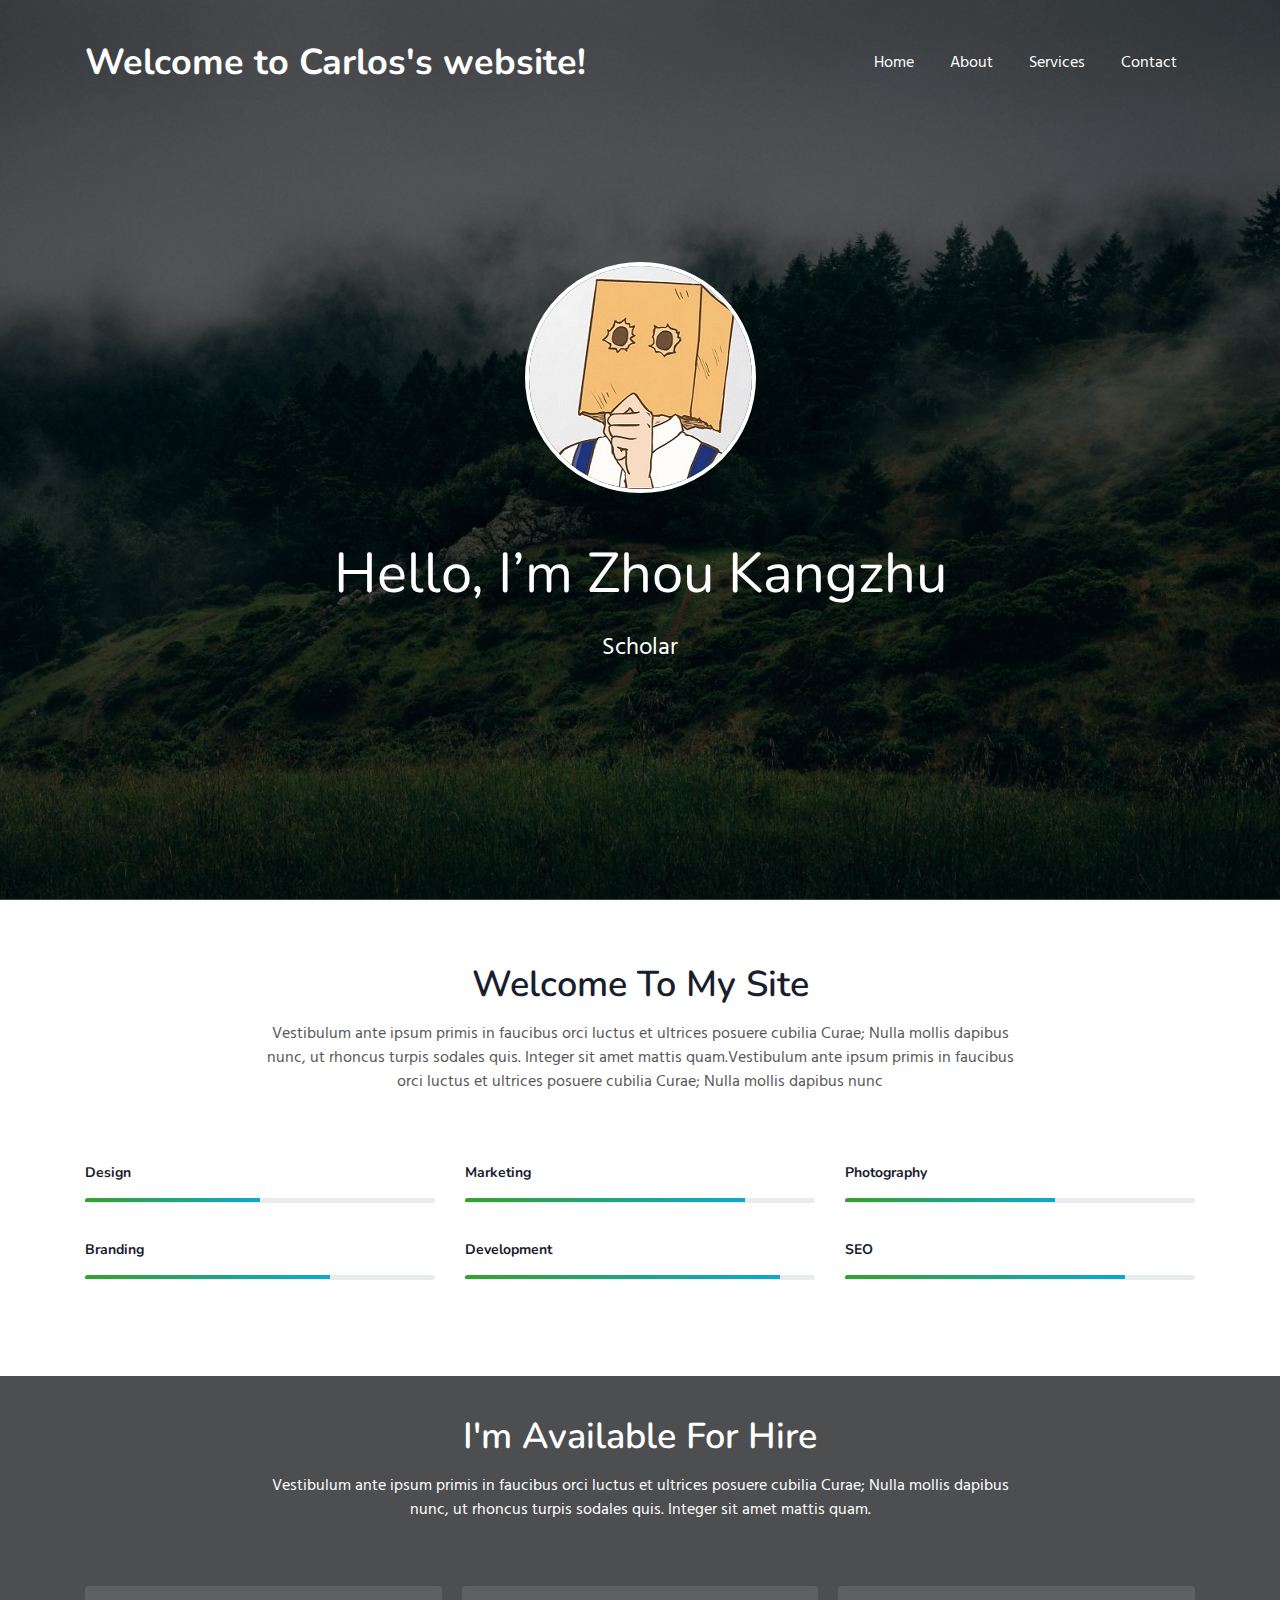
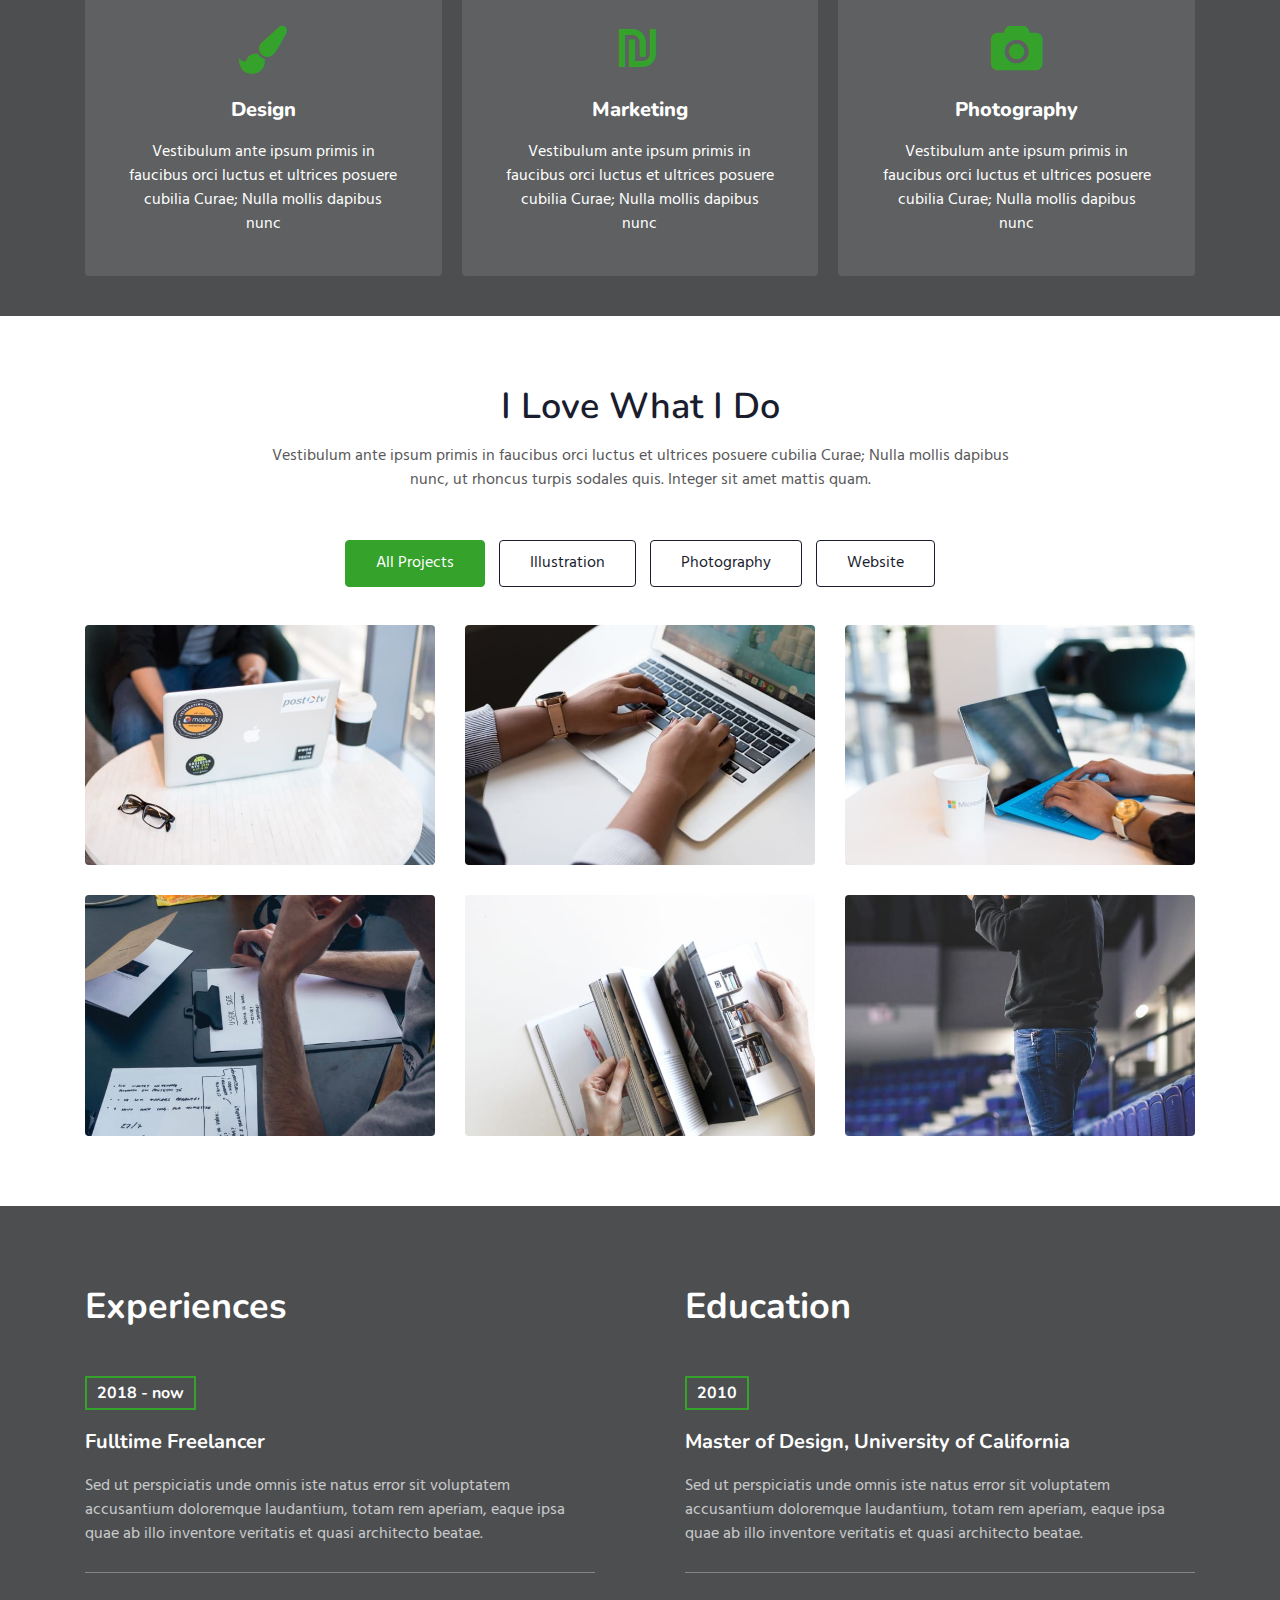
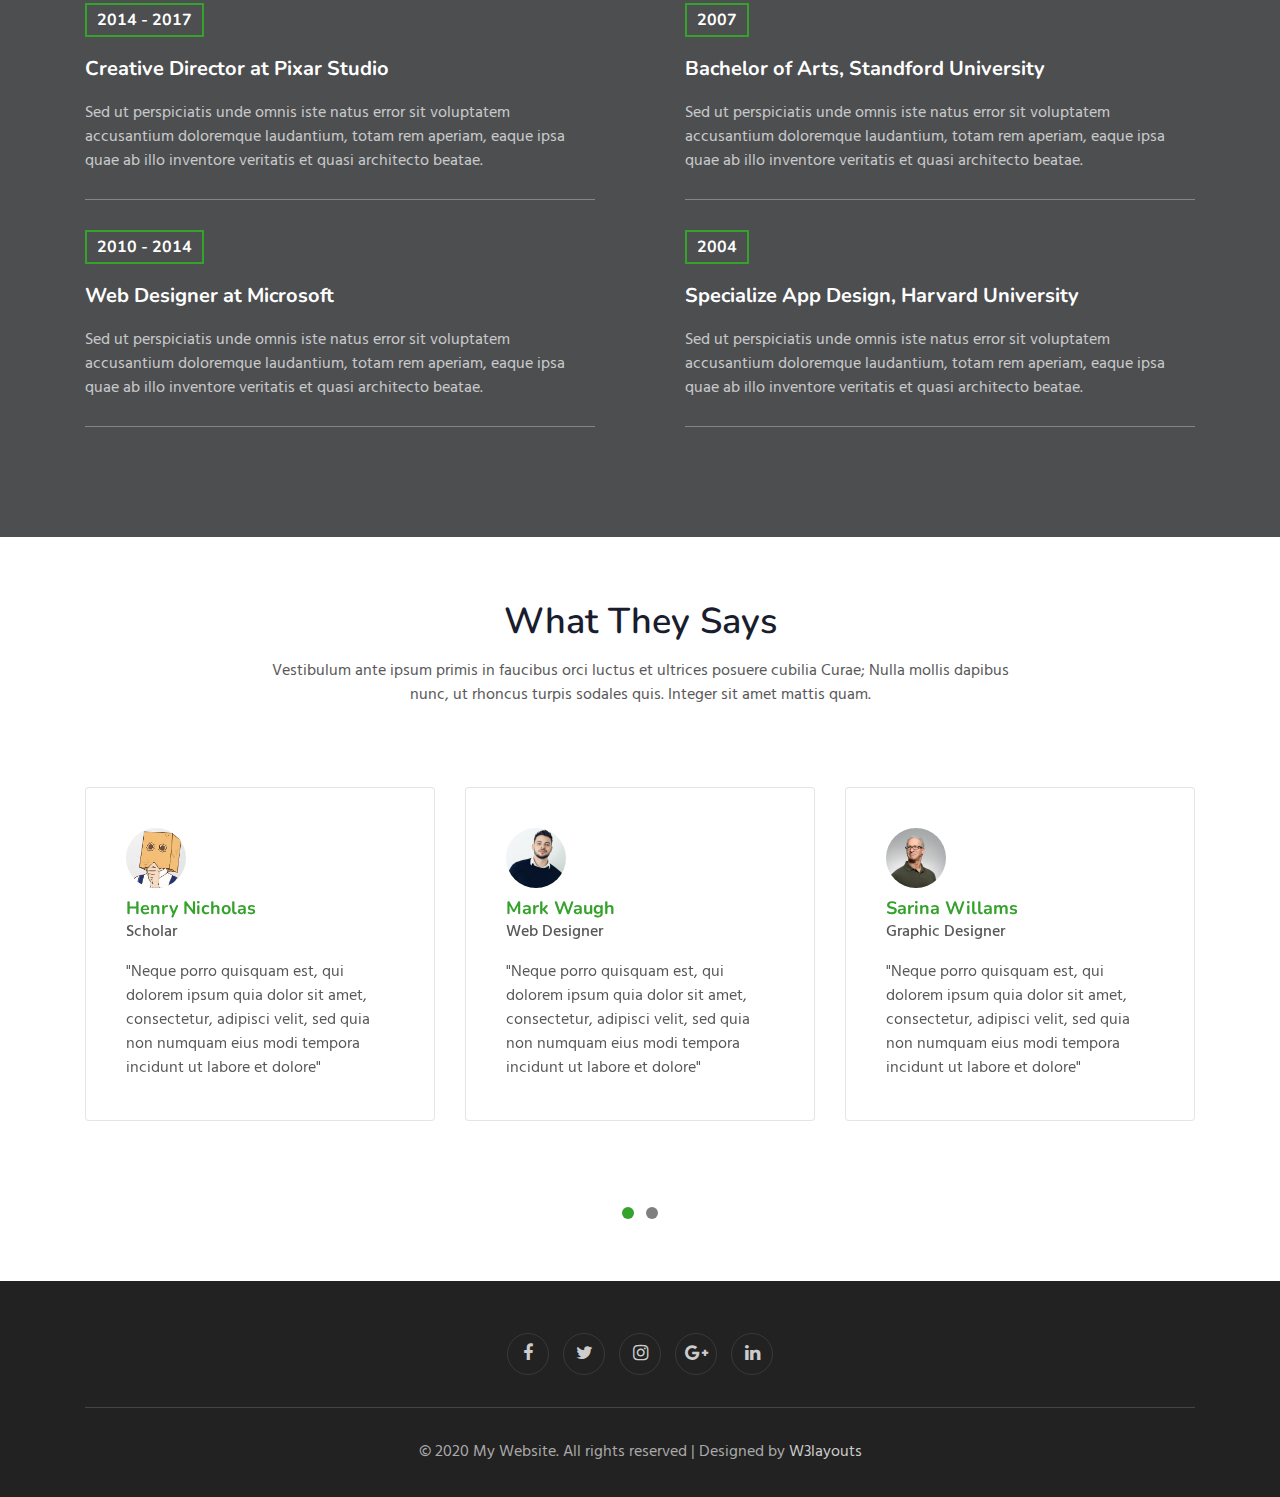
==== commit e7f897a0: "Update index.html" ====
--- a/index.html
+++ b/index.html
@@ -65,7 +65,7 @@
                 <img src="assets/images/纸盒人.jpg" alt="about image" class="img-fluid">
                 <h3 class="banner-text mt-5">Hello, I’m Zhou Kangzhu
                   </h3>
-                  <p class="my-4 mb-5">Photographer</p><br>
+                  <p class="my-4 mb-5">Scholar</p><br>
                
               </div>
             </div>
@@ -440,7 +440,7 @@
                   <div class="card-body">
                     <img class="card-img-top img-responsive" src="assets/images/纸盒人.jpg" alt="">
                     <h3 class="card-title mt-2">Henry Nicholas</h3>
-                    <p class="sub-title mb-3">Photographer</p>
+                    <p class="sub-title mb-3">Scholar </p>
                     <p class="card-text">  "Neque porro quisquam est, qui dolorem ipsum quia dolor sit amet, consectetur, adipisci velit, sed quia non numquam eius modi tempora incidunt ut labore et dolore"
                     </p>
                   
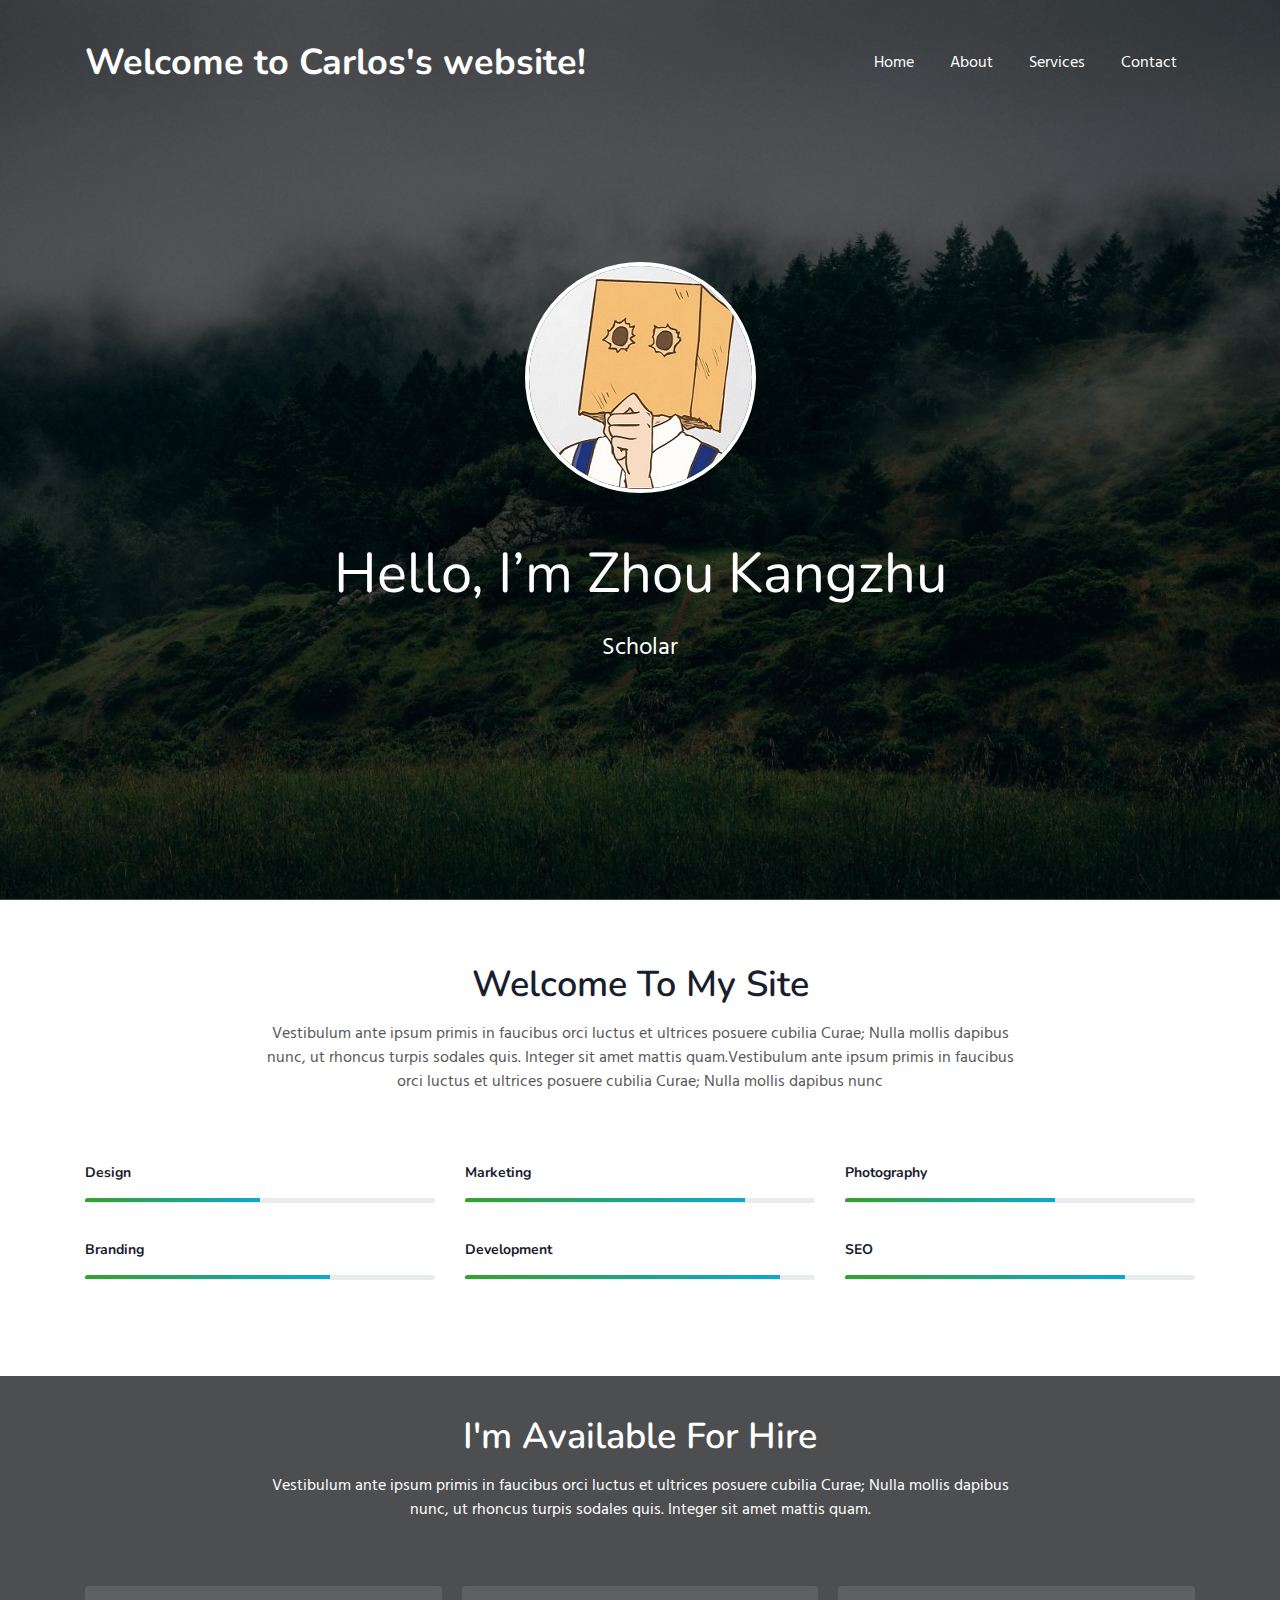
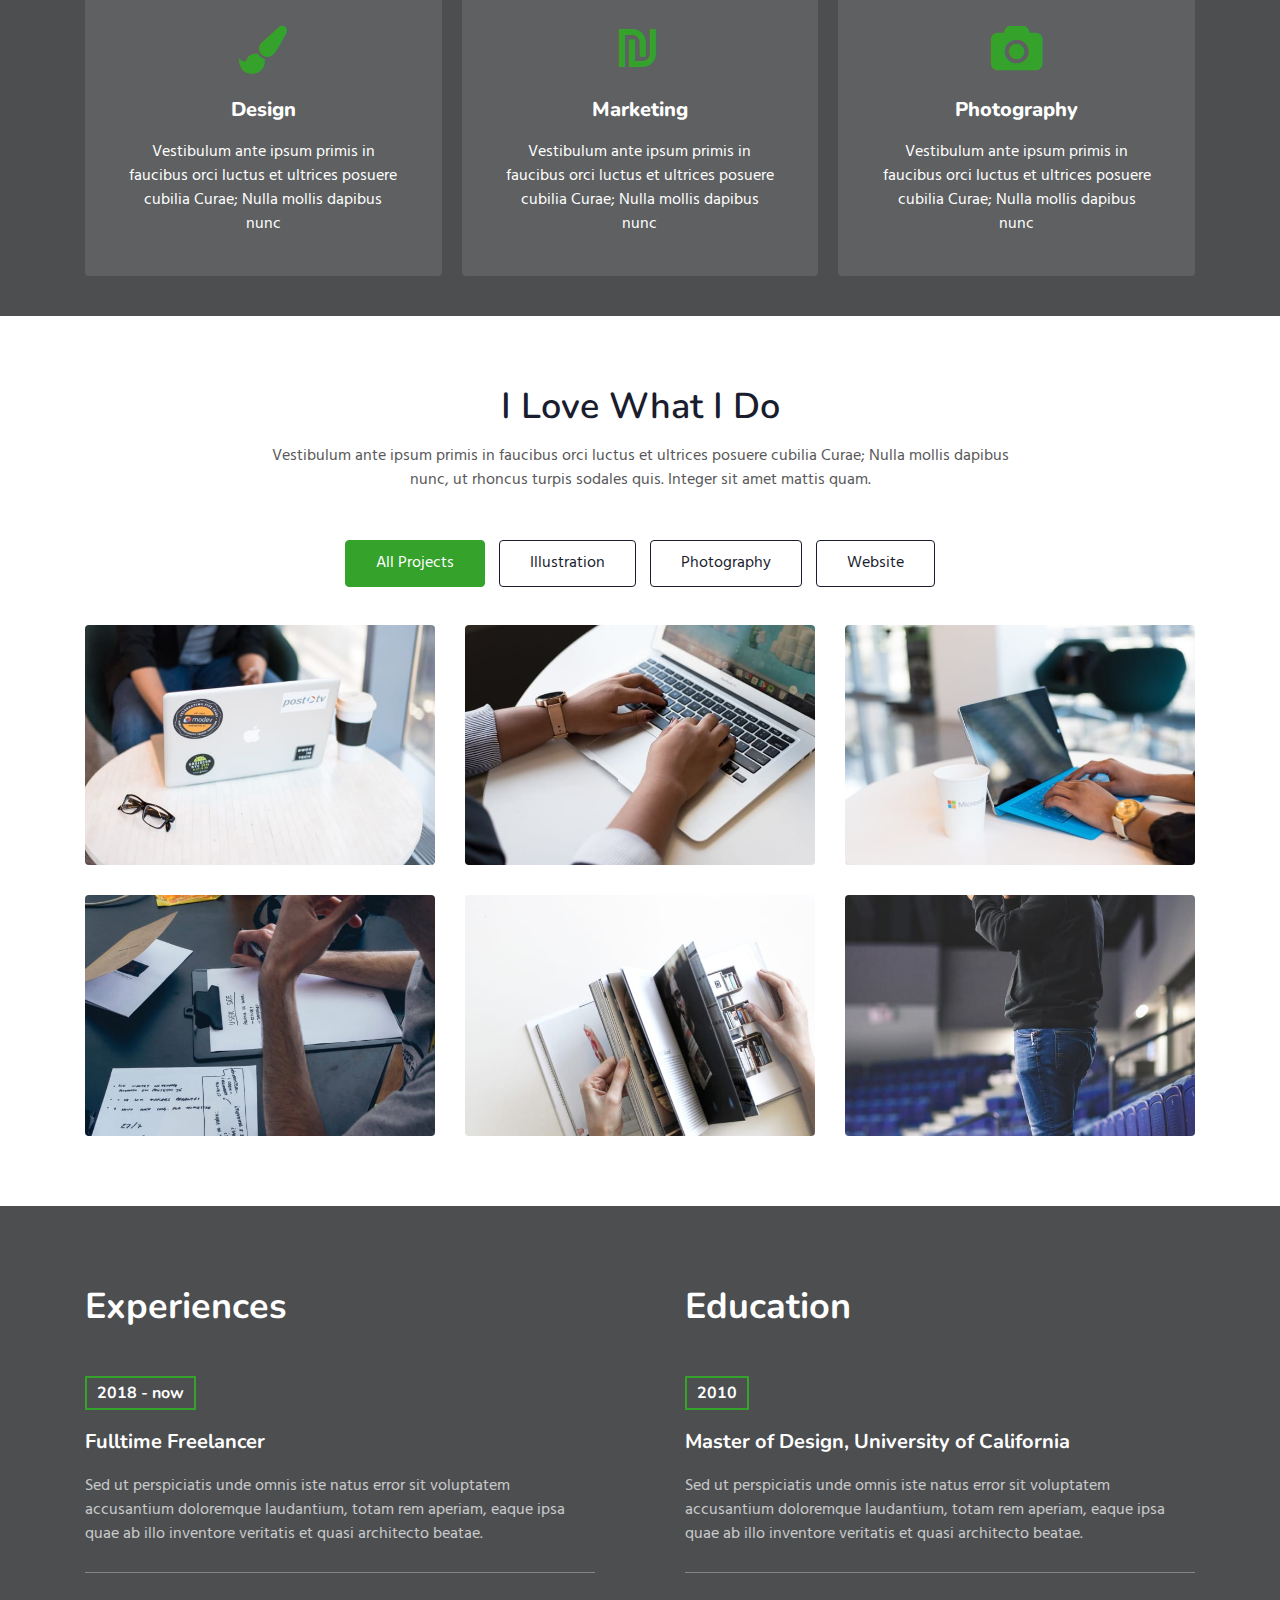
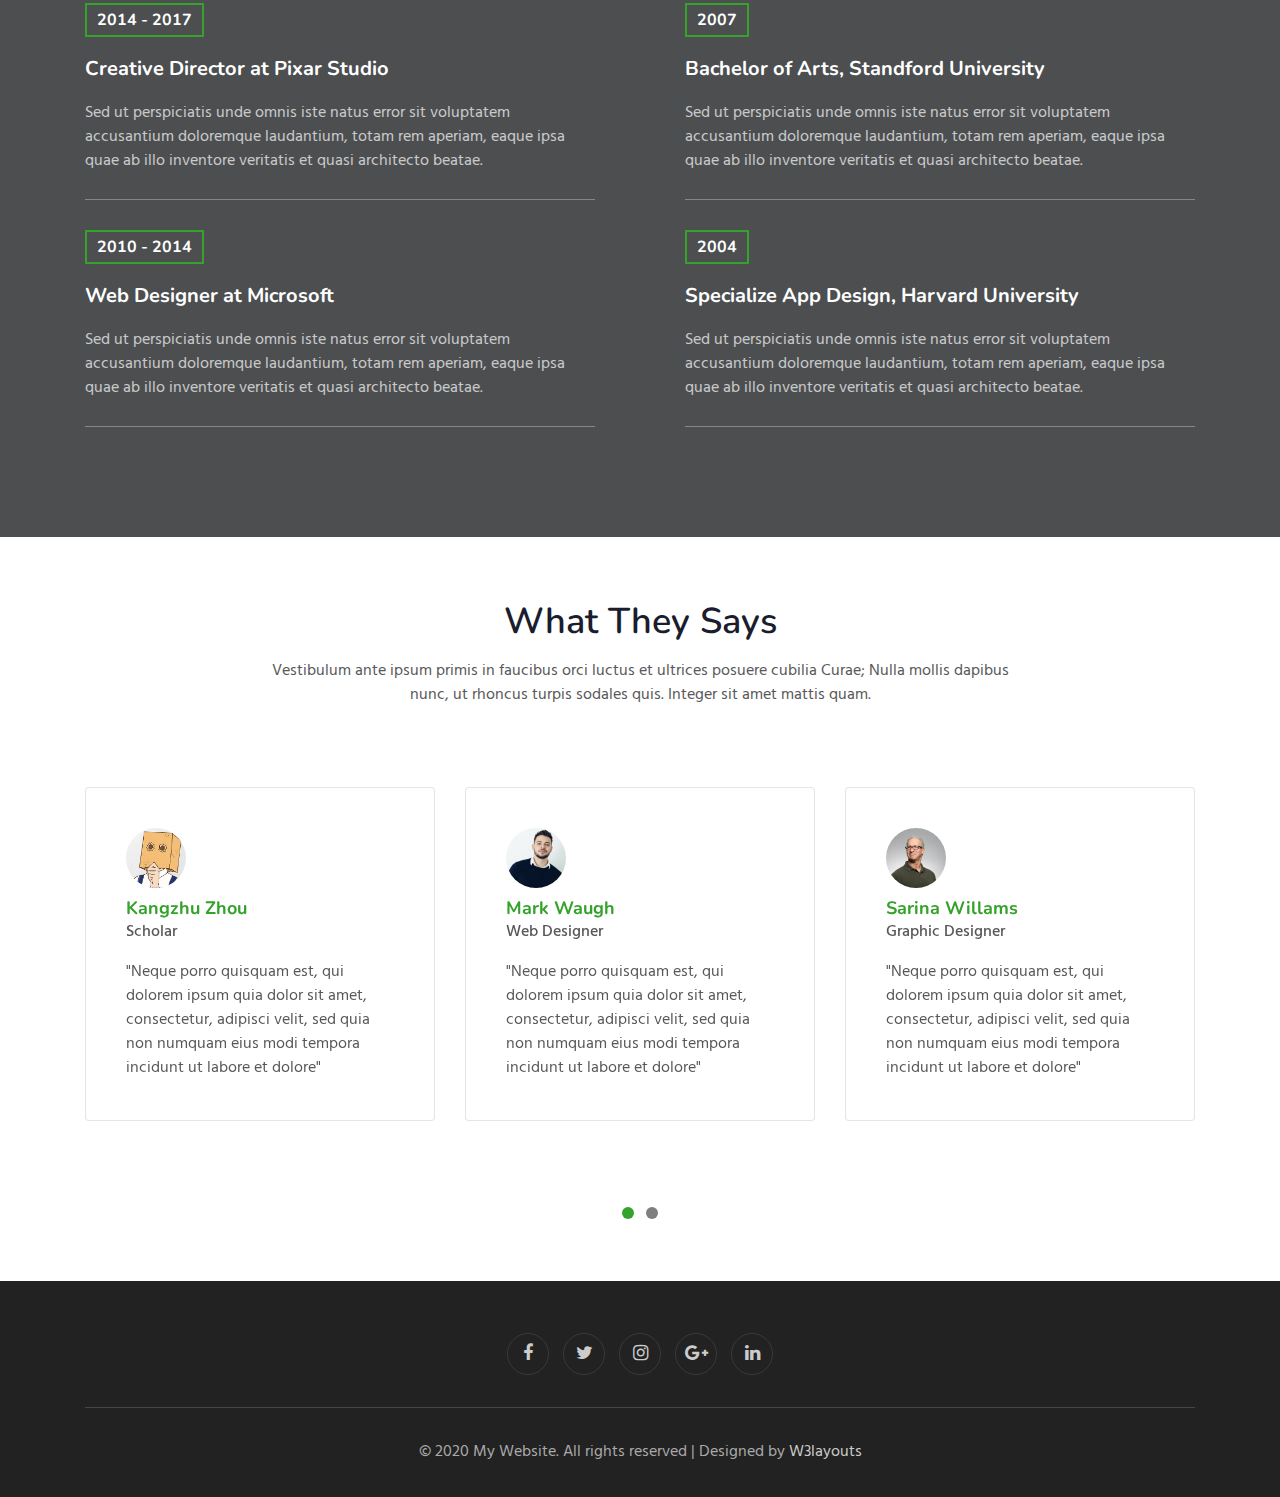
==== commit ae6bcb1e: "Update index.html" ====
--- a/index.html
+++ b/index.html
@@ -439,8 +439,8 @@
                  
                   <div class="card-body">
                     <img class="card-img-top img-responsive" src="assets/images/纸盒人.jpg" alt="">
-                    <h3 class="card-title mt-2">Henry Nicholas</h3>
-                    <p class="sub-title mb-3">Scholar </p>
+                    <h3 class="card-title mt-2">Kangzhu Zhou</h3>
+                    <p class="sub-title mb-3">Scholar</p>
                     <p class="card-text">  "Neque porro quisquam est, qui dolorem ipsum quia dolor sit amet, consectetur, adipisci velit, sed quia non numquam eius modi tempora incidunt ut labore et dolore"
                     </p>
                   
@@ -517,7 +517,7 @@
                  
                   <div class="card-body">
                     <img class="card-img-top img-responsive" src="assets/images/纸盒人.jpg" alt="">
-                    <h3 class="card-title mt-2">Henry Nicholas</h3>
+                    <h3 class="card-title mt-2">Zhou Kangzhu</h3>
                     <p class="sub-title mb-3">Engineer</p>
                     <p class="card-text"> "Neque porro quisquam est, qui dolorem ipsum quia dolor sit amet, consectetur, adipisci velit, sed quia non numquam eius modi tempora incidunt ut labore et dolore"
                     </p>
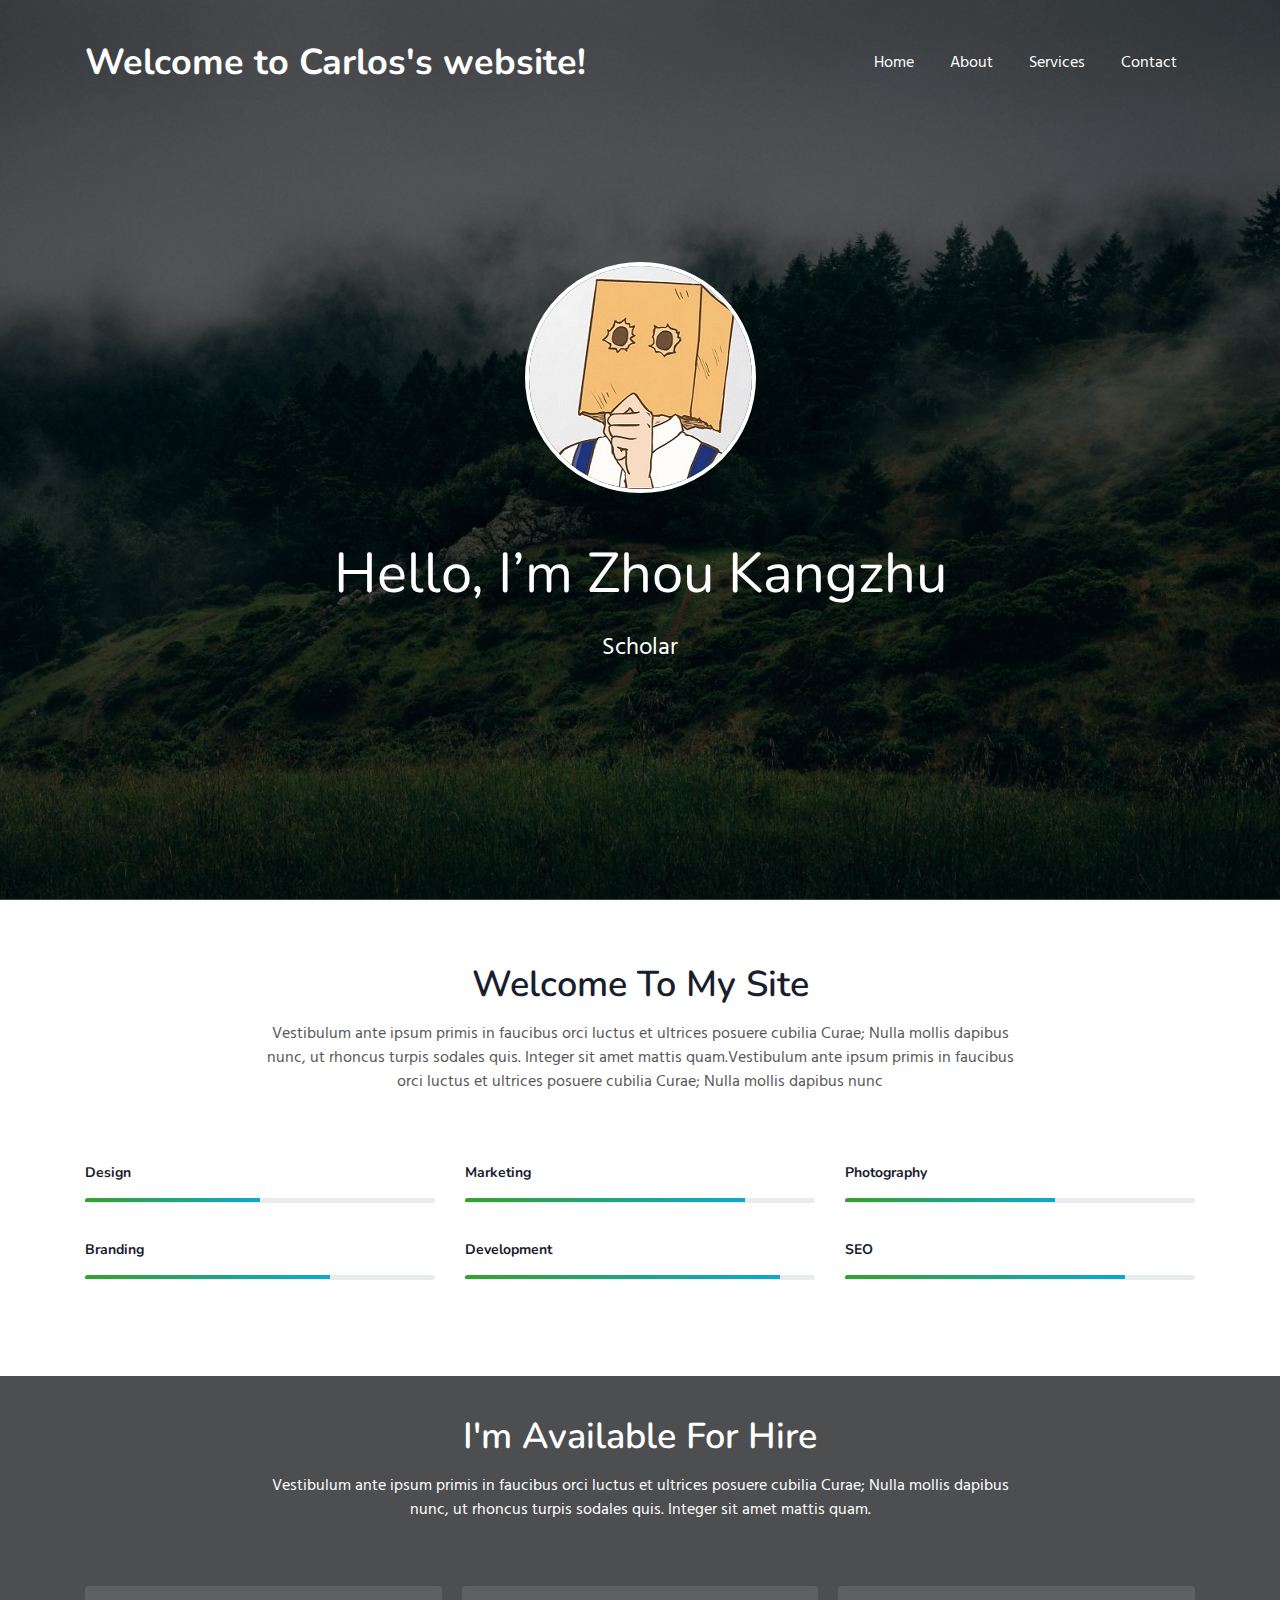
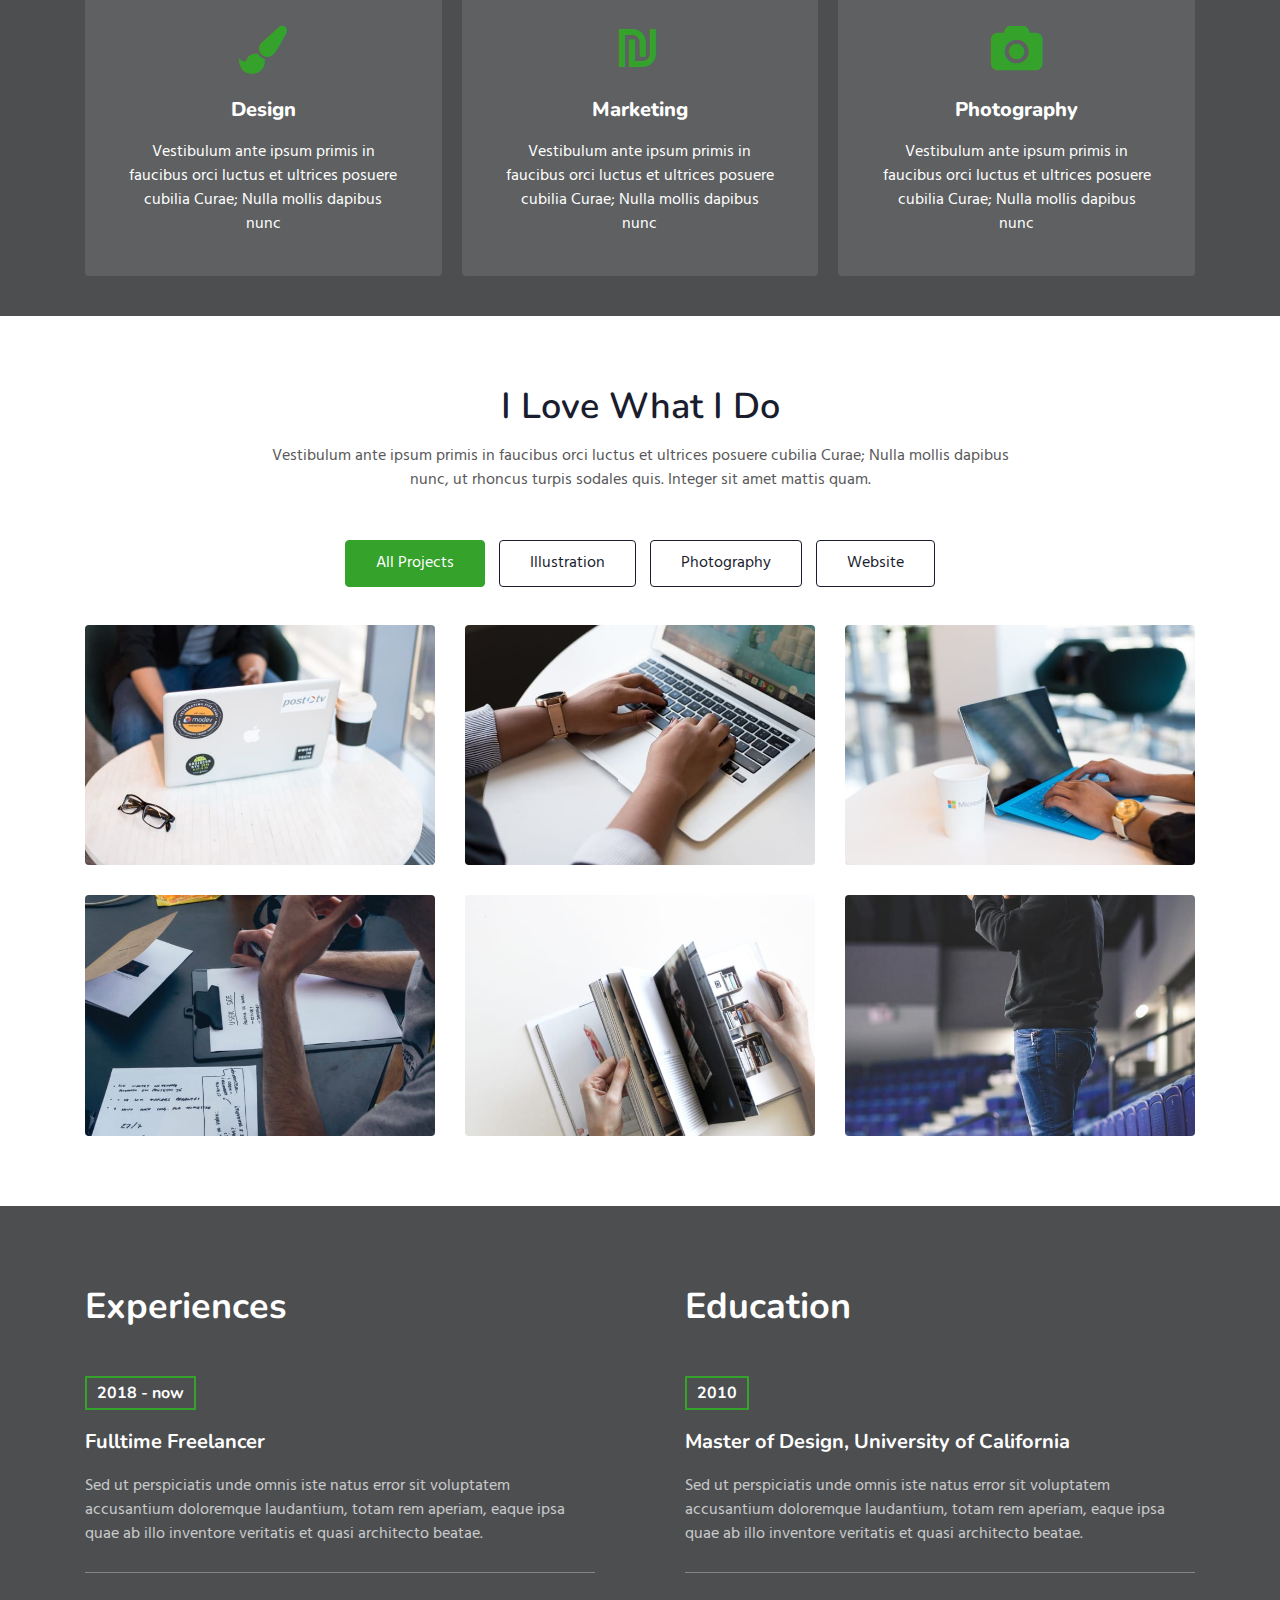
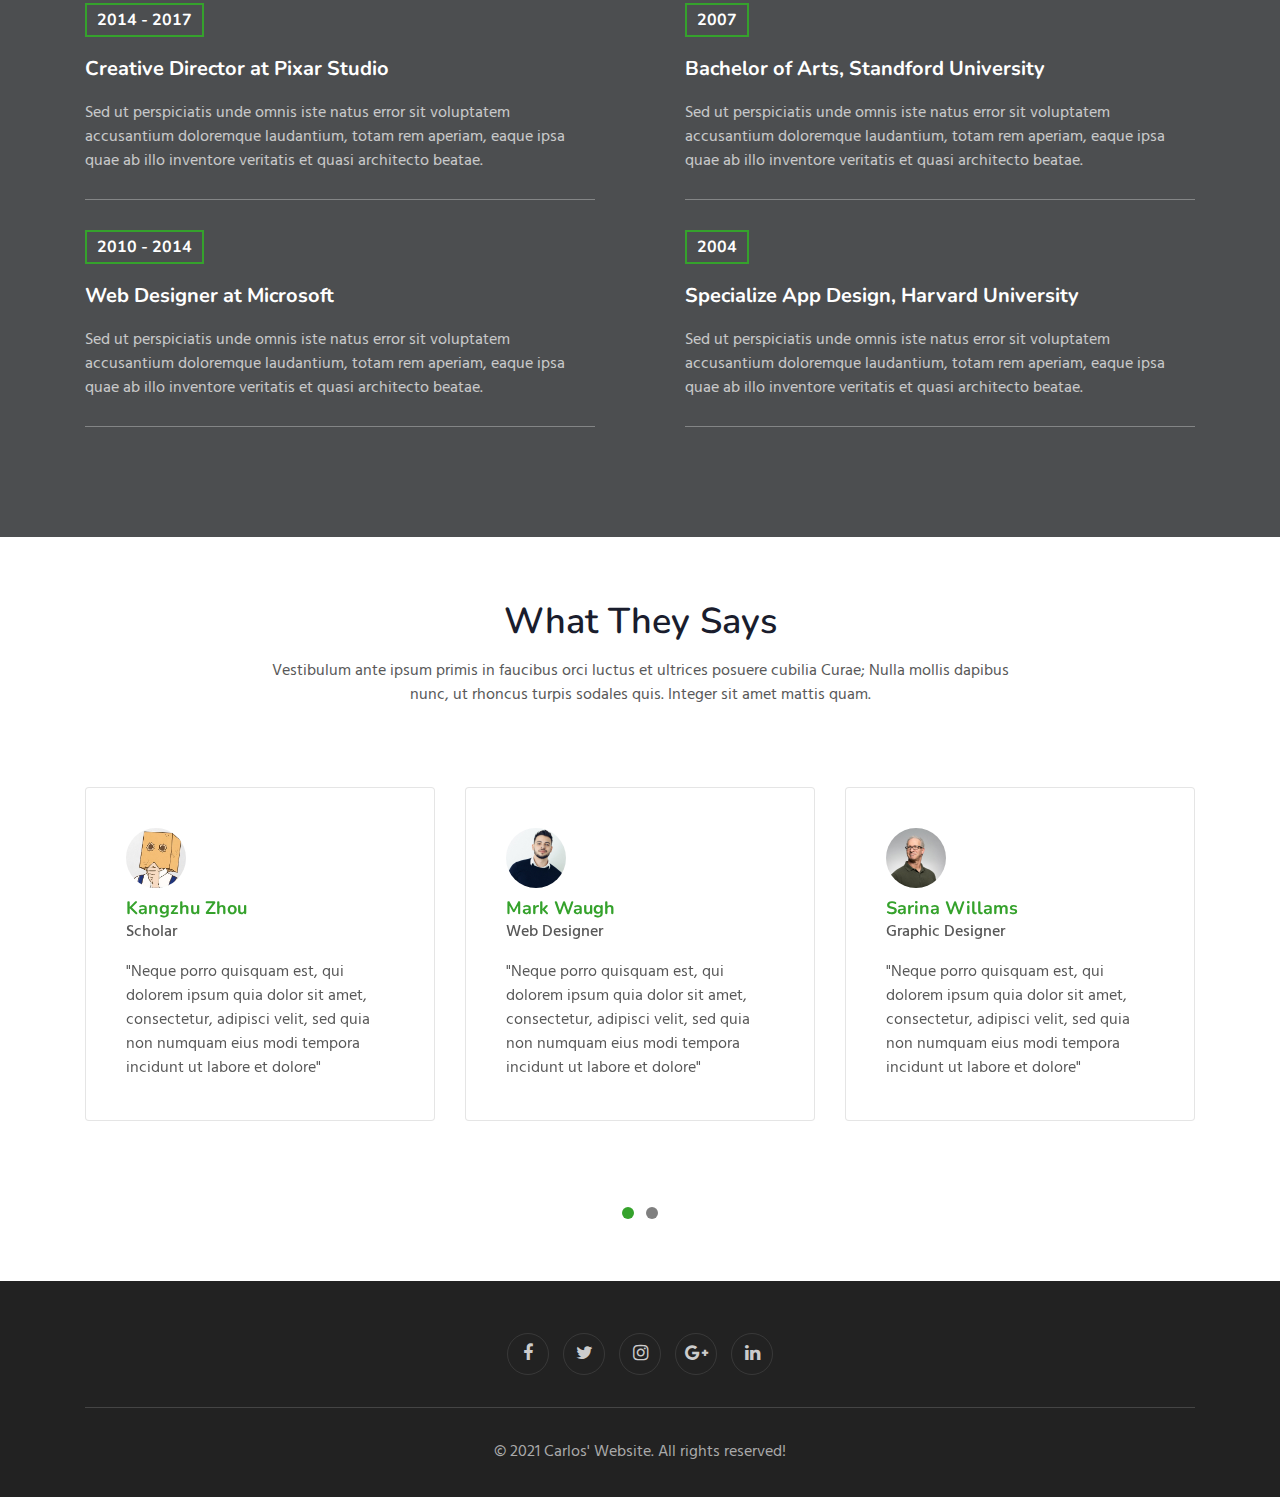
==== commit 844a413a: "Update index.html" ====
--- a/index.html
+++ b/index.html
@@ -553,7 +553,7 @@
           <a href="#linkedin" class="linkedin"><span class="fa fa-linkedin"></span></a>
       </div>
           <div class="bottom-copies text-center">
-              <p class="copy-footer-29">© 2020 My Website. All rights reserved | Designed by <a href="https://w3layouts.com">W3layouts</a></p>
+              <p class="copy-footer-29">© 2021 Carlos' Website. All rights reserved!</a></p>
                
           </div>
       </div>
